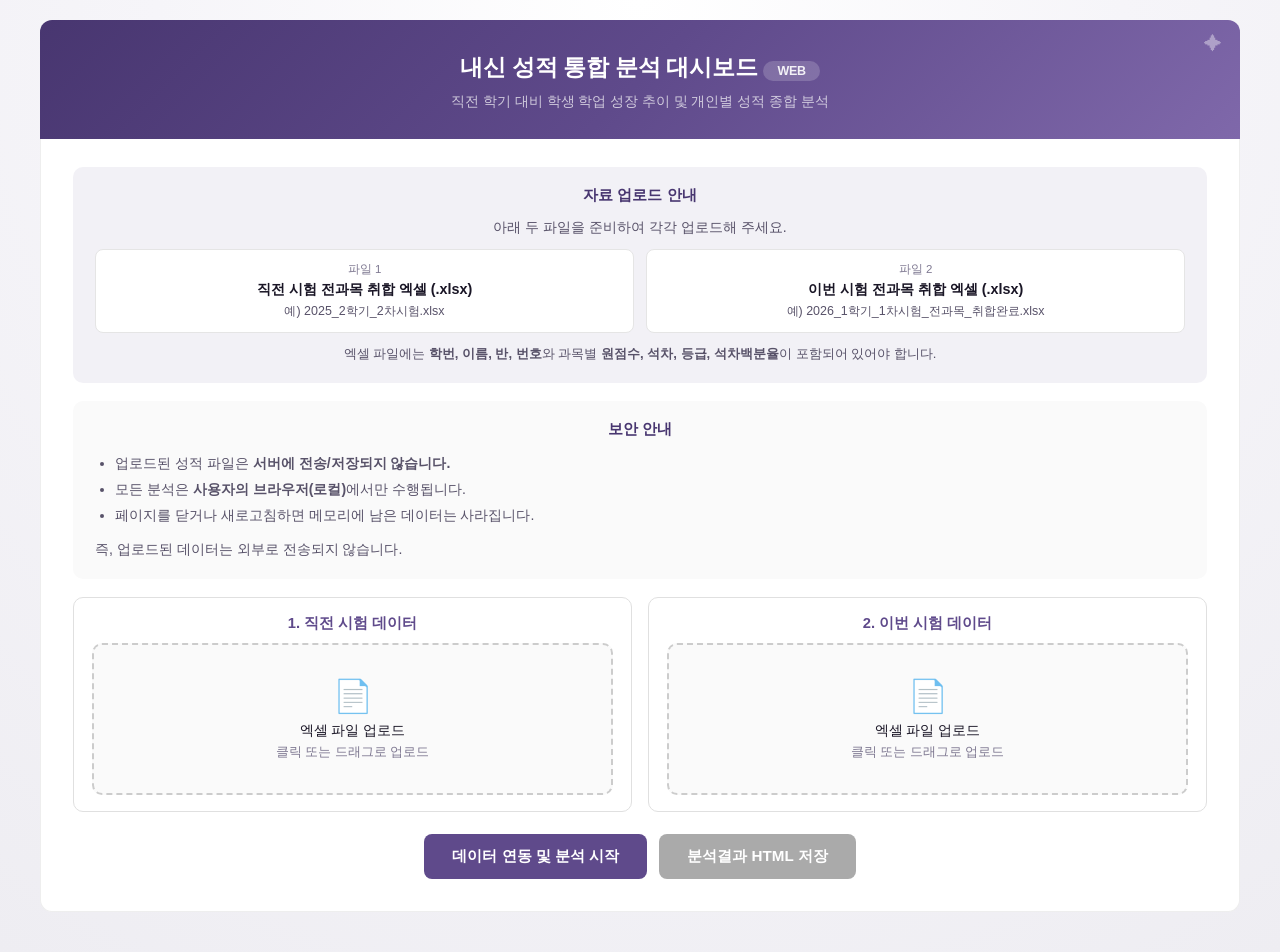
==== index.html @ e5de4f3b "Add files via upload" ====
<!DOCTYPE html>
<html lang="ko">
<head>
    <meta charset="UTF-8">
    <meta name="viewport" content="width=device-width, initial-scale=1.0">
    <title>고등학교 내신 성적 통합 분석 대시보드</title>
    <link rel="stylesheet" href="style.css">
    <script src="https://cdn.jsdelivr.net/npm/chart.js"></script>
    <script src="https://cdnjs.cloudflare.com/ajax/libs/xlsx/0.18.5/xlsx.full.min.js"></script>
    <link rel="stylesheet" as="style" crossorigin href="https://cdn.jsdelivr.net/gh/orioncactus/pretendard@v1.3.9/dist/web/static/pretendard.min.css" />
    <style>
        body { font-family: 'Pretendard', 'Malgun Gothic', 'Apple SD Gothic Neo', sans-serif; background: var(--bg-body, #f4f7f6); margin: 0; padding: 20px; color: var(--text-primary, #333); }
        .dashboard-container { max-width: 1200px; margin: 0 auto; }

        /* === 상단 헤더 === */
        .main-header { background: linear-gradient(135deg, #483670 0%, #5F4A8B 50%, #7F68AA 100%); padding: 32px 24px 28px; text-align: center; border-radius: 12px 12px 0 0; position: relative; }
        .main-header h1 { font-size: 1.45rem; font-weight: 700; color: #fff; margin: 0; letter-spacing: -0.3px; }
        .main-header p { font-size: 0.85rem; color: rgba(255,255,255,0.7); margin: 10px 0 0; }
        .main-header-sparkle { position: absolute; top: 14px; right: 18px; font-size: 18px; color: rgba(255,255,255,0.4); }
        .header-badge { display: inline-block; margin-top: 8px; background: rgba(255,255,255,0.18); padding: 3px 14px; border-radius: 20px; font-size: 0.78rem; color: rgba(255,255,255,0.9); font-weight: 700; }

        /* === 업로드 섹션 === */
        .upload-section { background: white; border: 1px solid #eee; border-top: none; border-radius: 0 0 12px 12px; padding: 28px 32px 32px; margin-bottom: 20px; }
        .info-box { background: var(--primary-bg, #f0eef5); border-radius: 10px; padding: 18px 22px; margin-bottom: 18px; }
        .info-box h4 { margin: 0 0 10px; font-size: 0.95rem; color: var(--primary-dark, #483670); font-weight: 700; }
        .info-box p { margin: 0; font-size: 0.88rem; color: var(--text-secondary, #555); line-height: 1.65; }
        .security-box { background: #fafafa; }
        .security-box ul { margin: 0; padding-left: 20px; font-size: 0.88rem; color: var(--text-secondary, #555); line-height: 1.85; text-align: left; }
        .security-note { font-size: 0.82rem; color: var(--text-muted, #999); margin-top: 10px !important; text-align: left; }
        .file-guide-grid { display: grid; grid-template-columns: 1fr 1fr; gap: 12px; margin: 10px 0; }
        .file-guide-item { background: white; border: 1px solid #e5e5e5; border-radius: 8px; padding: 12px 14px; }
        .file-guide-item .fg-label { display: block; font-size: 0.72rem; color: var(--text-muted, #999); margin-bottom: 3px; }
        .file-guide-item .fg-title { display: block; font-size: 0.9rem; font-weight: 700; color: var(--text-primary, #333); }
        .file-guide-item .fg-example { display: block; font-size: 0.78rem; color: var(--text-secondary, #666); margin-top: 4px; }
        .fg-note { font-size: 0.82rem !important; margin-top: 10px !important; }

        /* 파일 업로드 슬롯 */
        .upload-grid { display: grid; grid-template-columns: 1fr 1fr; gap: 16px; margin-bottom: 22px; }
        .upload-slot { background: white; border: 1px solid #e0e0e0; border-radius: 10px; padding: 16px 18px; }
        .upload-label { display: block; font-size: 0.92rem; font-weight: 700; color: var(--primary, #5F4A8B); margin-bottom: 10px; text-align: center; }
        .upload-drop { background: #fafafa; border: 2px dashed #ccc; border-radius: 10px; padding: 32px 20px; text-align: center; cursor: pointer; transition: border-color 0.2s, background 0.2s; }
        .upload-drop:hover { border-color: var(--primary, #5F4A8B); background: var(--primary-bg, #f0eef5); }
        .upload-drop-icon { font-size: 2rem; color: var(--text-muted, #bbb); margin-bottom: 6px; }
        .upload-drop-text { font-size: 0.9rem; font-weight: 500; color: var(--text-primary, #333); margin: 0 0 4px; }
        .upload-drop-hint { font-size: 0.8rem; color: var(--text-muted, #999); margin: 0; }
        .upload-drop input[type="file"] { display: none; }
        .upload-file-name { font-size: 0.82rem; color: var(--primary, #5F4A8B); font-weight: 500; margin-top: 8px; word-break: break-all; }

        /* 버튼 영역 */
        .upload-actions { display: flex; gap: 12px; justify-content: center; }
        .btn-analyze { background: var(--primary, #5F4A8B); color: white; border: none; padding: 12px 28px; border-radius: 8px; font-weight: 700; cursor: pointer; transition: 0.2s; font-size: 0.95rem; }
        .btn-analyze:hover { background: var(--primary-dark, #483670); }
        .btn-save-html { background: #555; color: white; border: none; padding: 12px 28px; border-radius: 8px; font-weight: 700; cursor: pointer; transition: 0.2s; font-size: 0.95rem; }
        .btn-save-html:hover:not(:disabled) { background: #333; }
        .btn-save-html:disabled { background: #aaa; cursor: not-allowed; }
        #workspace { display: none; }
        .controls { display: flex; gap: 10px; margin-bottom: 20px; background: white; padding: 12px 16px; border-radius: 12px; box-shadow: var(--shadow-sm, 0 2px 8px rgba(0,0,0,0.05)); align-items: center; flex-wrap: wrap; }
        .ctrl-group { display: flex; align-items: center; gap: 6px; }
        .ctrl-icon { font-size: 1rem; }
        .ctrl-label { font-size: 0.85rem; font-weight: 700; color: var(--text-secondary, #555); white-space: nowrap; }
        .ctrl-student { flex: 1; min-width: 300px; }
        .ctrl-student select { max-width: 220px; flex-shrink: 0; }
        .ctrl-student .search-wrap { flex: 1; }
        .ctrl-right { margin-left: auto; gap: 8px; }
        .controls select { padding: 8px 10px; border-radius: 8px; border: 1px solid #ccc; font-size: 0.9rem; font-family: inherit; }
        .nav-btn { background: var(--primary-bg, #f0eef5); color: var(--primary, #5F4A8B); border: 1px solid var(--border-medium, #ddd); width: 36px; height: 36px; border-radius: 8px; font-size: 1.1rem; font-weight: bold; cursor: pointer; transition: 0.15s; }
        .nav-btn:hover:not(:disabled) { background: var(--primary, #5F4A8B); color: white; }
        .nav-btn:disabled { opacity: 0.35; cursor: not-allowed; }
        .search-wrap { position: relative; flex: 1; min-width: 160px; }
        #studentSearch { width: 100%; padding: 8px 12px; border-radius: 8px; border: 1px solid #ccc; font-size: 0.9rem; box-sizing: border-box; font-family: inherit; }
        .search-results { position: absolute; top: 42px; left: 0; right: 0; background: white; border: 1px solid #ccc; border-radius: 8px; box-shadow: var(--shadow-md, 0 4px 12px rgba(0,0,0,0.15)); max-height: 260px; overflow-y: auto; z-index: 50; display: none; }
        .search-results div { padding: 9px 12px; cursor: pointer; font-size: 0.88rem; border-bottom: 1px solid #f0f0f0; }
        .search-results div:hover, .search-results div.highlight { background: var(--primary-bg, #f0eef5); }
        .btn-print-ghost { background: transparent; color: var(--primary, #5F4A8B); border: 1.5px solid var(--primary, #5F4A8B); padding: 8px 16px; border-radius: 8px; font-weight: 700; cursor: pointer; font-size: 0.88rem; font-family: inherit; white-space: nowrap; transition: all 0.2s; }
        .btn-print-ghost:hover { background: var(--primary, #5F4A8B); color: white; }
        .exam-label { display: inline-flex; align-items: center; gap: 5px; background: var(--primary-bg, #f0eef5); color: var(--primary-dark, #483670); padding: 6px 14px; border-radius: 8px; font-size: 0.85rem; font-weight: 700; white-space: nowrap; }
        .controls-sub { display: flex; gap: 10px; margin-bottom: 16px; align-items: center; }
        .tabs { display: flex; gap: 0; margin-bottom: 0; border-bottom: 2px solid #ddd; }
        .tab-btn { padding: 14px 24px; background: none; border: none; font-size: 1.05rem; font-weight: 700; color: #777; cursor: pointer; border-bottom: 3px solid transparent; font-family: inherit; }
        .tab-btn.active { color: var(--primary, #5F4A8B); border-bottom: 3px solid var(--primary, #5F4A8B); }
        .tab-content { display: none; background: white; padding: 18px 20px; border-radius: 12px; box-shadow: var(--shadow-md, 0 4px 12px rgba(0,0,0,0.1)); min-height: 500px; }
        .tab-content.active { display: block; }
        table { width: 100%; border-collapse: collapse; margin-top: 15px; font-size: 0.95rem; }
        th, td { border: 1px solid #e0e0e0; padding: 12px; text-align: center; }
        th { background-color: var(--primary-bg, #f0eef5); color: var(--primary-dark, #333); font-weight: bold; }
        tr:nth-child(even) { background-color: #fafafa; }
        .delta-up { color: var(--success, #15803D); font-weight: bold; }
        .delta-up::before { content: '▲ '; }
        .delta-down { color: var(--warning, #D97706); font-weight: bold; }
        .delta-down::before { content: '▼ '; }
        .delta-flat { color: #888; }
        .delta-flat::before { content: '- '; }
        .grid-2 { display: grid; grid-template-columns: 2fr 3fr; gap: 10px; align-items: start; }
        .chart-container { background: #fafafa; border-radius: 10px; padding: 10px; border: 1px solid #eee; }
        .narrative-box { background: var(--info-bg, #f0f7ff); border-left: 4px solid var(--info, #2563EB); padding: 15px; border-radius: 0 8px 8px 0; margin-top: 20px; line-height: 1.6; }
        .loader { text-align: center; padding: 20px; display: none; font-weight: bold; color: var(--primary); }

        /* 등급 색상 배지 */
        .grade-badge { display: inline-block; min-width: 32px; padding: 1px 5px; border-radius: 4px; font-weight: bold; color: #fff; font-size: 0.75rem; }
        .grade-1 { background: #15803D; }
        .grade-2 { background: #4D7C0F; }
        .grade-3 { background: #D97706; }
        .grade-4 { background: #EA580C; }
        .grade-5 { background: #DC2626; }
        .grade-none { background: #9CA3AF; }

        /* 석차백분율 게이지 막대 */
        .pct-gauge { display: flex; align-items: center; gap: 8px; }
        .pct-gauge .bar-track { flex: 1; background: #ececf2; border-radius: 5px; height: 12px; overflow: hidden; min-width: 70px; }
        .pct-gauge .bar-fill { height: 12px; border-radius: 5px; }
        .pct-gauge .bar-label { font-size: 0.85rem; min-width: 44px; text-align: right; color: var(--text-secondary, #555); }

        /* 주의 학생 플래그 배지 */
        .flag-badge { display: inline-block; background: var(--warning-bg, #fff3e0); color: var(--warning, #D97706); border: 1px solid var(--warning, #D97706); padding: 6px 14px; border-radius: 20px; font-weight: bold; font-size: 0.9rem; margin-left: 10px; vertical-align: middle; }
        .flag-badge.high { background: #fde8e8; color: #DC2626; border-color: #DC2626; }
        .flag-badge.ok { background: var(--success-bg, #e8f5e9); color: var(--success, #15803D); border-color: var(--success, #15803D); }
        .flag-reasons { margin-top: 12px; }
        .flag-reasons .reason-chip { display: inline-block; background: var(--warning-bg, #fff3e0); color: var(--warning, #D97706); padding: 5px 12px; border-radius: 14px; font-size: 0.85rem; margin: 3px 4px 3px 0; }

        /* 강점/보완 과목 카드 */
        .highlight-grid { display: grid; grid-template-columns: 1fr 1fr; gap: 14px; margin: 18px 0; }
        .hl-col h4 { margin: 0 0 8px; font-size: 0.95rem; }
        .hl-col .hl-item { display: flex; justify-content: space-between; padding: 7px 11px; border-radius: 8px; font-size: 0.9rem; margin-bottom: 5px; }
        .hl-strong { background: var(--success-bg, #e8f5e9); color: #166534; }
        .hl-weak { background: var(--warning-bg, #fff3e0); color: #9A3412; }
        .hl-empty { color: #999; font-size: 0.88rem; padding: 7px 11px; }

        /* 상담 카드 (출력용) */
        #counselCard { display: none; }
        .counsel-meta { display: flex; gap: 14px; flex-wrap: wrap; margin: 10px 0 18px; }
        .meta-box { background: var(--primary-bg, #f0eef5); border-radius: 10px; padding: 10px 16px; }
        .meta-box .m-label { font-size: 0.8rem; color: var(--text-secondary, #666); }
        .meta-box .m-value { font-size: 1.3rem; font-weight: bold; color: var(--primary-dark, #333); }
        .memo-area { border: 1.5px dashed #bbb; border-radius: 8px; min-height: 90px; margin-top: 8px; }

        /* 상담 카드 인쇄용 스타일 */
        .cc-section-title { font-size: 0.92rem; color: var(--text-secondary, #555); margin: 16px 0 8px; padding-bottom: 4px; border-bottom: 1px solid #eee; }
        .cc-table { width: 100%; border-collapse: collapse; font-size: 0.82rem; margin-bottom: 12px; }
        .cc-table th { padding: 5px 4px; border-bottom: 1px solid #ccc; font-weight: bold; font-size: 0.75rem; color: var(--text-secondary, #666); text-align: center; }
        .cc-table td { padding: 5px 4px; border-bottom: 1px solid #eee; text-align: center; }
        .cc-table td:first-child { text-align: center; font-weight: bold; }
        .cc-growth-table { }
        .cc-growth-table td:first-child { text-align: center; color: var(--text-primary, #333); }
        .cc-prev-bg { background: #f5f5f5; }
        .cc-delta-bg { background: #fef8ee; }
        .cc-grow-h1 th { font-size: 0.78rem; padding: 6px 3px; }
        .cc-grow-h2 th { font-size: 0.7rem; padding: 3px; }
        .cc-up { color: #15803D; font-weight: bold; }
        .cc-down { color: #D97706; font-weight: bold; }
        .cc-flat { color: #888; }
        .cc-dist-row { margin-bottom: 8px; }
        .cc-dist-head { display: flex; justify-content: space-between; font-size: 0.8rem; margin-bottom: 3px; }
        .cc-dist-strip { position: relative; height: 20px; background: linear-gradient(90deg,#fde8e8 0%,#fff7e0 50%,#e7f5ec 100%); border-radius: 5px; border: 1px solid #eee; }
        .cc-dist-avg { position: absolute; top: 0; bottom: 0; width: 1.5px; background: #185FA5; }
        .cc-dist-me { position: absolute; top: 2px; width: 15px; height: 15px; border-radius: 50%; background: var(--primary, #5F4A8B); border: 2px solid #fff; box-shadow: 0 0 0 1.5px var(--primary, #5F4A8B); transform: translateX(-50%); }
        .cc-dist-scale { display: flex; justify-content: space-between; font-size: 0.65rem; color: #999; margin-top: 1px; }

        /* 학급 내 분포 점 그래프 */
        .dist-row { margin: 14px 0; }
        .dist-head { display: flex; justify-content: space-between; font-size: 0.9rem; margin-bottom: 4px; }
        .dist-head .d-subj { font-weight: bold; color: var(--primary-dark, #333); }
        .dist-head .d-info { color: var(--text-secondary, #555); }
        .dist-strip { position: relative; height: 32px; background: linear-gradient(90deg,#fde8e8 0%,#fff7e0 50%,#e7f5ec 100%); border-radius: 6px; border: 1px solid #eee; }
        .dist-dot { position: absolute; top: 11px; width: 10px; height: 10px; border-radius: 50%; background: #185FA5; opacity: 0.22; transform: translateX(-50%); }
        .dist-dot.me { width: 18px; height: 18px; top: 7px; background: var(--primary, #5F4A8B); opacity: 1; border: 2px solid #fff; box-shadow: 0 0 0 2px var(--primary, #5F4A8B); z-index: 5; }
        .dist-avg { position: absolute; top: 0; bottom: 0; width: 2px; background: #185FA5; z-index: 3; }
        .dist-scale { display: flex; justify-content: space-between; font-size: 0.75rem; color: #999; margin-top: 2px; }
        .dist-legend { font-size: 0.85rem; color: var(--text-secondary,#555); margin: 6px 0 14px; }
        .dist-legend span { margin-right: 16px; }

        /* 학생 헤더 카드 (탭1) */
        .student-header { display: flex; justify-content: space-between; align-items: center; gap: 12px; background: #fff; border: 1px solid var(--border-light, #eee); border-radius: 10px; padding: 12px 16px; flex-wrap: wrap; }
        .student-header .sh-left h3 { margin: 0; font-size: 1.35rem; color: var(--text-primary, #333); }
        .student-header .sh-left p { margin: 3px 0 0; font-size: 0.9rem; color: var(--text-muted, #888); }
        .student-header .sh-right { display: flex; gap: 10px; align-items: center; }
        .sh-stat { background: var(--primary-bg, #f0eef5); border-radius: 8px; padding: 8px 16px; text-align: center; }
        .sh-stat .sh-label { display: block; font-size: 0.78rem; color: var(--text-secondary, #666); }
        .sh-stat .sh-value { display: block; font-size: 1.3rem; font-weight: bold; color: var(--primary-dark, #333); }

        /* 학생 정보 패널 (탭1) */
        .info-card { background: #fff; border: 1px solid var(--border-light, #eee); border-radius: 10px; padding: 12px 14px; }
        .info-card h4 { margin: 0 0 10px; font-size: 1rem; }
        .info-table { width: 100%; margin: 0; border-collapse: collapse; }
        .info-table td { border: none; border-bottom: 1px solid #eee; padding: 9px 2px; font-size: 0.92rem; }
        .info-table tr:last-child td { border-bottom: none; }
        .info-table tr:nth-child(even) { background: none; }
        .info-table .info-key { text-align: left; color: var(--text-secondary, #666); }
        .info-table .info-val { text-align: right; font-weight: bold; }

        /* 성취도 배지 */
        .achv-badge { display: inline-block; min-width: 18px; padding: 1px 6px; border-radius: 4px; font-weight: bold; color: #fff; font-size: 0.75rem; }
        .achv-A { background: #15803D; } .achv-B { background: #4D7C0F; }
        .achv-C { background: #D97706; } .achv-D { background: #EA580C; }
        .achv-E { background: #DC2626; } .achv-none { background: #9CA3AF; }
        .achv-legend { display: flex; gap: 16px; flex-wrap: wrap; margin-top: 10px; font-size: 0.82rem; color: var(--text-secondary, #666); }
        .achv-legend b { display: inline-block; min-width: 22px; text-align: center; color: #fff; border-radius: 4px; padding: 1px 6px; margin-right: 4px; }

        /* ===== 탭2 교과군 아코디언 ===== */
        .domain-accordion { display: flex; flex-direction: column; gap: 10px; margin-top: 18px; }
        .domain-card { background: #fff; border: 1px solid var(--border-light, #eee); border-radius: 12px; overflow: hidden; box-shadow: var(--shadow-sm, 0 1px 2px rgba(0,0,0,0.04)); transition: box-shadow 0.15s; }
        .domain-card:hover { box-shadow: var(--shadow-md, 0 4px 12px rgba(0,0,0,0.08)); }
        .domain-header { display: flex; align-items: center; gap: 12px; padding: 14px 18px; cursor: pointer; user-select: none; transition: background 0.15s; flex-wrap: wrap; }
        .domain-header:hover { background: var(--primary-bg, #f0eef5); }
        .domain-toggle { font-size: 0.85rem; color: var(--text-muted, #999); width: 14px; transition: transform 0.2s; display: inline-block; }
        .domain-card.collapsed .domain-toggle { transform: rotate(-90deg); }
        .domain-name { font-weight: bold; font-size: 1.05rem; color: var(--text-primary, #333); flex-shrink: 0; }
        .domain-name .ref-tag { font-size: 0.72rem; color: var(--warning, #D97706); background: var(--warning-bg, #fff3e0); padding: 2px 8px; border-radius: 8px; margin-left: 6px; font-weight: normal; vertical-align: middle; }
        .domain-summary { margin-left: auto; display: flex; align-items: center; gap: 12px; flex-wrap: wrap; }
        .domain-summary .pct-change { color: var(--text-secondary, #555); font-size: 0.93rem; }
        .domain-summary .pct-change b { color: var(--text-primary, #333); font-size: 1rem; }
        .domain-badge { display: inline-block; padding: 5px 13px; border-radius: 14px; font-weight: bold; font-size: 0.88rem; white-space: nowrap; }
        .domain-badge.up { background: var(--success-bg, #e8f5e9); color: var(--success, #15803D); }
        .domain-badge.down { background: var(--warning-bg, #fff3e0); color: var(--warning, #D97706); }
        .domain-badge.flat { background: #f0f0f0; color: #666; }
        .domain-body { padding: 4px 18px 18px; border-top: 1px solid var(--border-light, #eee); }
        .domain-card.collapsed .domain-body { display: none; }

        /* 1:1 매칭 가능한 군 (국·수·영) — 표 형식 */
        .subj-row { display: grid; grid-template-columns: 1.5fr 1.4fr 1.7fr 1.4fr; gap: 12px; align-items: center; padding: 11px 6px; border-bottom: 1px solid #f3f3f3; font-size: 0.92rem; }
        .subj-row:last-child { border-bottom: none; }
        .subj-row.head { font-weight: bold; color: var(--text-secondary, #666); font-size: 0.8rem; border-bottom: 2px solid var(--border-light, #ddd); padding-top: 10px; padding-bottom: 10px; }
        .subj-row .subj-name { font-weight: 600; color: var(--text-primary, #333); }
        .subj-row .subj-name .arrow { color: var(--text-muted, #999); margin: 0 5px; font-weight: normal; }
        .subj-row .metric-main { font-weight: bold; color: var(--text-primary, #333); }
        .subj-row .metric-sub { font-size: 0.86rem; color: var(--text-secondary, #666); }
        .subj-row .col-label { display: none; }       /* 데스크탑에서는 중복 라벨 숨김 */
        .subj-row .rank-line { display: block; line-height: 1.45; }
        .subj-row .grade-line { display: block; line-height: 1.45; margin-top: 2px; }
        .delta-inline { display: inline-block; margin-left: 6px; font-size: 0.84rem; font-weight: bold; white-space: nowrap; }
        .delta-inline.up { color: var(--success, #15803D); }
        .delta-inline.down { color: var(--warning, #D97706); }
        .delta-inline.flat { color: #888; font-weight: normal; }

        /* 1:1 불가 군 (사·과) — 좌우 분리 패널, 내부 미니 표 */
        .unmatched-note { background: var(--info-bg, #f0f7ff); border-left: 3px solid var(--info, #2563EB); padding: 10px 14px; border-radius: 0 6px 6px 0; font-size: 0.88rem; color: var(--text-secondary, #555); margin: 10px 0 14px; line-height: 1.55; }
        .unmatched-grid { display: grid; grid-template-columns: 1fr 1fr; gap: 14px; }
        .unmatched-col { background: #fafafa; border: 1px solid #eee; border-radius: 8px; padding: 12px 14px; }
        .unmatched-col h5 { margin: 0 0 8px; font-size: 0.85rem; color: var(--primary-dark, #483670); font-weight: 700; }
        .split-row { display: grid; grid-template-columns: 1.4fr 0.8fr 1.5fr 0.8fr; gap: 7px; padding: 7px 2px; border-bottom: 1px solid #f0f0f0; font-size: 0.88rem; align-items: center; }
        .split-row:last-child { border-bottom: none; }
        .split-row.head { font-weight: bold; color: var(--text-secondary, #666); font-size: 0.72rem; border-bottom: 2px solid var(--border-light, #ddd); padding-top: 6px; padding-bottom: 8px; }
        .split-row .s-name { font-weight: 600; color: var(--text-primary, #333); }
        .split-row .s-main { font-weight: bold; color: var(--text-primary, #333); }
        .split-row .s-sub { color: var(--text-secondary, #555); font-weight: 600; }
        .split-row .col-label { display: none; }
        .unmatched-empty { color: var(--text-muted, #999); font-size: 0.85rem; font-style: italic; padding: 12px 6px; text-align: center; }

        /* 탭2 상단 2열 그리드 (학생 정보 카드 + 막대 차트) */
        .tab2-top-row { display: grid; grid-template-columns: 2fr 3fr; gap: 10px; margin: 8px 0 10px; align-items: stretch; }
        .tab2-info-card { background: #fff; border: 1px solid var(--border-light, #eee); border-radius: 12px; padding: 14px 16px; display: flex; flex-direction: column; gap: 10px; }
        .tab2-info-card .t2-header { display: flex; justify-content: space-between; align-items: flex-start; gap: 10px; flex-wrap: wrap; }
        .tab2-info-card .t2-name { font-size: 1.15rem; font-weight: 700; color: var(--text-primary, #333); margin: 0; }
        .tab2-info-card .t2-meta { font-size: 0.82rem; color: var(--text-muted, #888); margin-top: 3px; }
        .tab2-info-card .t2-header-right { display: flex; gap: 8px; align-items: center; flex-wrap: wrap; }
        .tab2-info-card .info-table { margin-top: 4px; }
        #tab2 .chart-container { background: #fafafa; border-radius: 12px; padding: 14px 18px; border: 1px solid #eee; display: flex; flex-direction: column; }
        #tab2 .chart-container .chart-title { font-size: 0.85rem; font-weight: 600; color: var(--primary-dark, #483670); margin-bottom: 6px; }
        #tab2 .chart-container canvas { max-height: 240px; flex: 1; }
        #tab2 .narrative-box { margin-top: 0; }

        /* 반응형 — 모바일 / 좁은 화면 */
        @media (max-width: 820px) {
            .tab2-top-row { grid-template-columns: 1fr; }
        }
        @media (max-width: 720px) {
            .subj-row { grid-template-columns: 1fr; gap: 4px; padding: 12px 4px; }
            .subj-row.head { display: none; }
            .subj-row .col-label { display: inline-block; color: var(--text-muted, #888); font-size: 0.78rem; margin-right: 6px; }
            .unmatched-grid { grid-template-columns: 1fr; }
            .split-row { grid-template-columns: 1fr; gap: 3px; }
            .split-row.head { display: none; }
            .split-row .col-label { display: inline-block; color: var(--text-muted, #888); font-size: 0.74rem; margin-right: 5px; }
            .domain-summary { width: 100%; margin-left: 28px; }
        }

        @media print {
            body { padding: 0; background: #fff; }
            .upload-section, .main-header, .controls, .controls-sub, .tabs, #loader, .btn-print-ghost, .no-print { display: none !important; }
            .tab-content { display: none !important; box-shadow: none; }
            #counselCard { display: block !important; box-shadow: none; border: none; padding: 0; }
            .dashboard-container { max-width: 100%; }
        }
    </style>
</head>
<body>
    <div class="dashboard-container">
        <div class="main-header">
            <div class="main-header-sparkle">✦</div>
            <h1>내신 성적 통합 분석 대시보드 <span class="header-badge">WEB</span></h1>
            <p>직전 학기 대비 학생 학업 성장 추이 및 개인별 성적 종합 분석</p>
        </div>

        <div class="upload-section">
            <div class="info-box">
                <h4>자료 업로드 안내</h4>
                <p>아래 두 파일을 준비하여 각각 업로드해 주세요.</p>
                <div class="file-guide-grid">
                    <div class="file-guide-item">
                        <span class="fg-label">파일 1</span>
                        <span class="fg-title">직전 시험 전과목 취합 엑셀 (.xlsx)</span>
                        <span class="fg-example">예) 2025_2학기_2차시험.xlsx</span>
                    </div>
                    <div class="file-guide-item">
                        <span class="fg-label">파일 2</span>
                        <span class="fg-title">이번 시험 전과목 취합 엑셀 (.xlsx)</span>
                        <span class="fg-example">예) 2026_1학기_1차시험_전과목_취합완료.xlsx</span>
                    </div>
                </div>
                <p class="fg-note">엑셀 파일에는 <b>학번, 이름, 반, 번호</b>와 과목별 <b>원점수, 석차, 등급, 석차백분율</b>이 포함되어 있어야 합니다.</p>
            </div>

            <div class="info-box security-box">
                <h4>보안 안내</h4>
                <ul>
                    <li>업로드된 성적 파일은 <b>서버에 전송/저장되지 않습니다.</b></li>
                    <li>모든 분석은 <b>사용자의 브라우저(로컬)</b>에서만 수행됩니다.</li>
                    <li>페이지를 닫거나 새로고침하면 메모리에 남은 데이터는 사라집니다.</li>
                </ul>
                <p class="security-note">즉, 업로드된 데이터는 외부로 전송되지 않습니다.</p>
            </div>

            <div class="upload-grid">
                <div class="upload-slot">
                    <label class="upload-label">1. 직전 시험 데이터</label>
                    <div class="upload-drop" id="drop2025" onclick="document.getElementById('file2025').click()">
                        <div class="upload-drop-icon">📄</div>
                        <p class="upload-drop-text">엑셀 파일 업로드</p>
                        <p class="upload-drop-hint">클릭 또는 드래그로 업로드</p>
                        <input type="file" id="file2025" accept=".xlsx, .xls, .csv" onchange="showFileName(this, 'drop2025')">
                    </div>
                </div>
                <div class="upload-slot">
                    <label class="upload-label">2. 이번 시험 데이터</label>
                    <div class="upload-drop" id="drop2026" onclick="document.getElementById('file2026').click()">
                        <div class="upload-drop-icon">📄</div>
                        <p class="upload-drop-text">엑셀 파일 업로드</p>
                        <p class="upload-drop-hint">클릭 또는 드래그로 업로드</p>
                        <input type="file" id="file2026" accept=".xlsx, .xls, .csv" onchange="showFileName(this, 'drop2026')">
                    </div>
                </div>
            </div>

            <div class="upload-actions">
                <button class="btn-analyze" onclick="processData()">데이터 연동 및 분석 시작</button>
                <button class="btn-save-html" onclick="saveFullHTML()" id="btnSaveHtml" disabled>분석결과 HTML 저장</button>
            </div>
        </div>
        
        <div id="loader" class="loader">데이터를 처리하고 있습니다... 잠시만 기다려주세요.</div>

        <div id="workspace">
            <div class="tabs">
                <button class="tab-btn active" onclick="switchTab(event,'tab1')">개인별 성적 종합 조회</button>
                <button class="tab-btn" onclick="switchTab(event,'tab2')">직전 대비 향상/하락 분석</button>
                <button class="tab-btn" onclick="switchTab(event,'tab3')">과목별 분포 및 통계</button>
            </div>

            <div class="controls">
                <div class="ctrl-group">
                    <span class="ctrl-icon">🏫</span>
                    <span class="ctrl-label">학급:</span>
                    <select id="classSelect" onchange="filterStudents()">
                        <option value="all">전체</option>
                        <option value="1">1반</option><option value="2">2반</option>
                        <option value="3">3반</option><option value="4">4반</option>
                        <option value="5">5반</option><option value="6">6반</option>
                        <option value="7">7반</option><option value="8">8반</option>
                        <option value="9">9반</option><option value="10">10반</option>
                        <option value="11">11반</option>
                    </select>
                </div>
                <div class="ctrl-group ctrl-student">
                    <span class="ctrl-icon">👤</span>
                    <span class="ctrl-label">학생:</span>
                    <div class="search-wrap">
                        <input type="text" id="studentSearch" placeholder="이름 또는 번호 검색..." autocomplete="off"
                               oninput="onSearchInput()" onkeydown="onSearchKey(event)" onfocus="onSearchInput()">
                        <div class="search-results" id="searchResults"></div>
                    </div>
                    <select id="studentSelect" onchange="updateDashboard()">
                        <option value="">학생을 선택하세요</option>
                    </select>
                </div>
                <div class="ctrl-group">
                    <button class="nav-btn" id="prevBtn" onclick="navStudent(-1)" title="이전 학생">‹</button>
                    <button class="nav-btn" id="nextBtn" onclick="navStudent(1)" title="다음 학생">›</button>
                </div>
                <div class="ctrl-group ctrl-right">
                    <select id="metricToggle" onchange="updateDashboard()">
                        <option value="percentile">석차백분율 기준 비교</option>
                        <option value="score">원점수 기준 비교</option>
                    </select>
                    <span class="exam-label" id="examLabel">시험 데이터 미로드</span>
                </div>
            </div>
            <div class="controls-sub">
                <button class="btn-print-ghost" onclick="printCounselCard()">🖨️ 상담 카드 출력</button>
            </div>

            <div id="tab1" class="tab-content active">
                <!-- 학생 헤더 카드 -->
                <div class="student-header" id="studentHeader">
                    <div class="sh-left">
                        <h3 id="shName">학생을 선택해주세요</h3>
                        <p id="shClass"></p>
                    </div>
                    <div class="sh-right">
                        <div class="sh-stat"><span class="sh-label">평균등급</span><span class="sh-value" id="shAvgGrade">-</span></div>
                        <div class="sh-stat"><span class="sh-label">전체 인원</span><span class="sh-value" id="shTotal">-</span></div>
                        <span id="flagBadge1"></span>
                    </div>
                </div>

                <div class="grid-2" style="margin-top:18px;">
                    <!-- 학생 정보 패널 -->
                    <div class="info-card">
                        <h4>학생 정보</h4>
                        <table class="info-table">
                            <tbody>
                                <tr><td class="info-key">평균등급</td><td class="info-val" id="infoAvgGrade">-</td></tr>
                                <tr><td class="info-key">평균 백분위</td><td class="info-val" id="infoAvgPct">-</td></tr>
                                <tr><td class="info-key">학급 내 등급 순위</td><td class="info-val" id="infoClassRank">-</td></tr>
                                <tr><td class="info-key">전체 등급 순위</td><td class="info-val" id="infoTotalRank">-</td></tr>
                                <tr><td class="info-key">응시 과목 수</td><td class="info-val" id="infoSubjCount">-</td></tr>
                                <tr><td class="info-key">직전 학기 대비</td><td class="info-val" id="infoTrend">-</td></tr>
                            </tbody>
                        </table>
                    </div>
                    <!-- 레이더 차트 -->
                    <div class="chart-container" style="display:flex; flex-direction:column;">
                        <h4 style="margin:0 0 4px;">과목별 성취도 (백분위)</h4>
                        <canvas id="radarChart"></canvas>
                        <p style="font-size:0.78rem; color:var(--text-muted); text-align:center; margin:6px 0 0;">
                            응시한 전 과목 · 바깥쪽일수록 상위권</p>
                    </div>
                </div>

                <!-- 과목별 상세 분석 (응시 전과목 단일 표) -->
                <h4 style="margin:22px 0 6px;">과목별 상세 분석 <span id="subjCountLabel" style="color:var(--text-muted); font-weight:normal; font-size:0.9rem;"></span></h4>
                <table id="reportCardTable">
                    <thead>
                        <tr><th>과목</th><th>원점수</th><th>성취도</th><th>석차등급</th><th>석차</th><th>백분위</th></tr>
                    </thead>
                    <tbody></tbody>
                </table>
                <div class="achv-legend">
                    <span><b class="achv-A">A</b> 90점 이상</span>
                    <span><b class="achv-B">B</b> 80점 이상</span>
                    <span><b class="achv-C">C</b> 70점 이상</span>
                    <span><b class="achv-D">D</b> 60점 이상</span>
                    <span><b class="achv-E">E</b> 60점 미만</span>
                </div>
            </div>

            <div id="tab2" class="tab-content">

                <!-- 상단: 학생 정보 카드 + 변화 막대 차트 (좌우 2열) -->
                <div class="tab2-top-row">
                    <div class="tab2-info-card">
                        <div class="t2-header">
                            <div>
                                <div class="t2-name" id="t2Name">학생을 선택해주세요</div>
                                <div class="t2-meta" id="t2Meta"></div>
                            </div>
                            <div class="t2-header-right">
                                <div class="sh-stat"><span class="sh-label">평균등급</span><span class="sh-value" id="t2AvgGrade">-</span></div>
                                <span id="t2FlagBadge"></span>
                            </div>
                        </div>
                        <table class="info-table">
                            <tbody>
                                <tr><td class="info-key">평균등급</td><td class="info-val" id="t2InfoAvgGrade">-</td></tr>
                                <tr><td class="info-key">평균 백분위</td><td class="info-val" id="t2InfoAvgPct">-</td></tr>
                                <tr><td class="info-key">학급 내 등급 순위</td><td class="info-val" id="t2InfoClassRank">-</td></tr>
                                <tr><td class="info-key">전체 등급 순위</td><td class="info-val" id="t2InfoTotalRank">-</td></tr>
                                <tr><td class="info-key">응시 과목 수</td><td class="info-val" id="t2InfoSubjCount">-</td></tr>
                                <tr><td class="info-key">직전 학기 대비</td><td class="info-val" id="t2InfoTrend">-</td></tr>
                            </tbody>
                        </table>
                    </div>
                    <div class="chart-container">
                        <div class="chart-title">교과군별 변화 추이</div>
                        <canvas id="barChart"></canvas>
                    </div>
                </div>

                <!-- 종합 분석 한 줄 띠 -->
                <div class="narrative-box" id="narrativeBox">데이터 분석을 위해 학생을 선택해주세요.</div>

                <!-- 교과군 아코디언 (군별 → 과목별 펼침) -->
                <div id="domainAccordion" class="domain-accordion"></div>
            </div>

            <div id="tab3" class="tab-content">

                <!-- 분포 위치 (전체 응시 인원 기준, 보완1 반투명 점) -->
                <div style="display:flex; justify-content:space-between; align-items:baseline; margin-bottom:4px;">
                    <span style="font-weight:bold; font-size:1rem;">분포 위치</span>
                    <span id="distSubtitle" style="font-size:0.85rem; color:var(--text-muted);">전체 응시 인원 기준</span>
                </div>
                <div class="dist-legend">
                    <span>● <span style="color:var(--primary);font-weight:bold;">선택 학생</span></span>
                    <span>● <span style="color:#185FA5;">다른 학생 (겹칠수록 진하게)</span></span>
                    <span>┃ <span style="color:#185FA5;">전체 평균</span></span>
                </div>
                <div id="distContainer"></div>

                <!-- 과목별 등급 컷 통계 표 (막대그래프 제거) -->
                <h4 style="margin:26px 0 8px;">과목별 등급 컷 통계
                    <span id="statsExamLabel" style="font-size:0.85rem; color:var(--text-muted); font-weight:normal;"></span>
                </h4>
                <table id="statsTable">
                    <thead>
                        <tr>
                            <th>과목명</th>
                            <th>전체 평균점수</th>
                            <th>응시 인원</th>
                            <th style="color:#15803D;">1등급<br><small>(10%)</small> 컷</th>
                            <th style="color:#2563EB;">2등급<br><small>(34%)</small> 컷</th>
                            <th style="color:#D97706;">3등급<br><small>(66%)</small> 컷</th>
                            <th style="color:#9333EA;">4등급<br><small>(90%)</small> 컷</th>
                        </tr>
                    </thead>
                    <tbody></tbody>
                </table>
            </div>

            <!-- 출력 전용 상담 카드 -->
            <div id="counselCard" class="tab-content">
                <!-- 헤더: 제목 + 시험 정보 + 플래그 -->
                <div id="ccHeader" style="display:flex; justify-content:space-between; align-items:center; gap:12px; padding-bottom:10px; border-bottom:1px solid #e0e0e0; flex-wrap:wrap; margin-bottom:12px;">
                    <div>
                        <h2 id="ccTitle" style="color: var(--primary); margin:0; font-size:1.3rem;"></h2>
                        <p id="ccSubtitle" style="color:#666; margin:3px 0 0; font-size:0.85rem;"></p>
                    </div>
                    <span id="ccFlag"></span>
                </div>

                <!-- 1. 개인별 성적 종합 (탭1과 동일 구조) -->
                <h4 class="cc-section-title">1. 개인별 성적 종합</h4>

                <!-- 학생 정보 + 레이더 차트 (2열) -->
                <div class="grid-2" style="margin-top:12px;">
                    <div class="info-card">
                        <h4 style="margin:0 0 8px;">학생 정보</h4>
                        <table class="info-table">
                            <tbody id="ccInfoBody"></tbody>
                        </table>
                    </div>
                    <div class="chart-container" style="display:flex; flex-direction:column;">
                        <h4 style="margin:0 0 4px;">과목별 성취도 (백분위)</h4>
                        <img id="ccRadarImg" src="" alt="과목별 성취도 레이더 차트" style="width:240px; height:240px; display:block; margin:0 auto; object-fit:contain;">
                        <p style="font-size:0.75rem; color:var(--text-muted); text-align:center; margin:4px 0 0;">응시한 전 과목 · 바깥쪽일수록 상위권</p>
                    </div>
                </div>

                <!-- 과목별 상세 분석 표 -->
                <h4 style="margin:16px 0 6px; font-size:1rem;"><b>과목별 상세 분석</b> <span id="ccSubjCountLabel" style="color:var(--text-muted); font-weight:normal; font-size:0.85rem;"></span></h4>
                <table id="ccSubjectTable" class="cc-table">
                    <thead>
                        <tr><th>과목</th><th>원점수</th><th>성취도</th><th>석차등급</th><th>석차</th><th>백분위</th></tr>
                    </thead>
                    <tbody></tbody>
                </table>
                <div class="achv-legend" style="margin-bottom:8px;">
                    <span><b class="achv-A">A</b> 90점 이상</span>
                    <span><b class="achv-B">B</b> 80점 이상</span>
                    <span><b class="achv-C">C</b> 70점 이상</span>
                    <span><b class="achv-D">D</b> 60점 이상</span>
                    <span><b class="achv-E">E</b> 60점 미만</span>
                </div>

                <!-- 2. 교과별 직전 대비 성장 추이 — 2페이지 시작 -->
                <div style="page-break-before: always;">
                <h4 class="cc-section-title">2. 교과별 직전 대비 성장 추이</h4>
                    <table id="ccGrowthTable" class="cc-table cc-growth-table">
                        <thead>
                            <tr class="cc-grow-h1">
                                <th rowspan="2">과목</th>
                                <th colspan="4" class="cc-prev-bg">직전 시험</th>
                                <th colspan="4">이번 시험</th>
                                <th colspan="4" class="cc-delta-bg">변화</th>
                            </tr>
                            <tr class="cc-grow-h2">
                                <th class="cc-prev-bg">점수</th><th class="cc-prev-bg">석차</th><th class="cc-prev-bg">등급</th><th class="cc-prev-bg">백분위</th>
                                <th>점수</th><th>석차</th><th>등급</th><th>백분위</th>
                                <th class="cc-delta-bg">점수</th><th class="cc-delta-bg">석차</th><th class="cc-delta-bg">등급</th><th class="cc-delta-bg">백분위</th>
                            </tr>
                        </thead>
                        <tbody></tbody>
                    </table>

                <!-- 3. 과목별 분포 위치 -->
                <h4 class="cc-section-title">3. 과목별 분포 위치 (전체 응시 인원 기준)</h4>
                <div id="ccDistContainer"></div>

                <!-- 상담 내용 기록 -->
                <div style="margin-top:14px; border-top:1px solid #e0e0e0; padding-top:10px;">
                    <h4 style="margin:0 0 6px; font-size:0.9rem;">상담 내용 기록</h4>
                    <div class="memo-area" style="min-height:100px;"></div>
                </div>
                </div>
            </div>
        </div>
    </div>
    <script src="app.js"></script>
</body>
</html>
---- style.css ----
/* ========================================
   Modern Clean Theme
   ======================================== */

:root {
    --primary: #5F4A8B;
    --primary-light: #7B62A8;
    --primary-dark: #483670;
    --primary-bg: rgba(95, 74, 139, 0.08);

    --accent: #7B62A8;
    --accent-light: #9578C4;
    --accent-muted: #E8E0F4;
    --accent-bg: rgba(123, 98, 168, 0.08);

    --neutral-50: #FCFCFD;
    --neutral-100: #F8F7FA;
    --neutral-200: #EEEDF2;
    --neutral-300: #DDDBE5;
    --neutral-400: #B8B4C4;
    --neutral-500: #7E7891;
    --neutral-600: #585269;
    --neutral-700: #36314A;
    --neutral-800: #1A1626;

    --success: #15803D;
    --success-light: #16A34A;
    --success-bg: rgba(21, 128, 61, 0.1);

    --info: #2563EB;
    --info-light: #3B82F6;
    --info-bg: rgba(37, 99, 235, 0.1);

    --warning: #D97706;
    --warning-light: #F59E0B;
    --warning-bg: rgba(217, 119, 6, 0.12);

    --bg-body: radial-gradient(circle at top, #FFFFFF 0%, #F6F5F9 42%, #EEEDF2 100%);
    --bg-card: #FFFFFF;
    --bg-card-hover: #FFFFFF;
    --bg-section: linear-gradient(180deg, #FFFFFF 0%, #F8F7FA 100%);

    --text-primary: #1A1626;
    --text-secondary: #585269;
    --text-muted: #7E7891;
    --text-inverse: #FFFFFF;

    --border-light: rgba(95, 74, 139, 0.08);
    --border-medium: rgba(95, 74, 139, 0.14);
    --border-accent: rgba(95, 74, 139, 0.18);

    --shadow-sm: 0 1px 2px rgba(95, 74, 139, 0.06);
    --shadow-md: 0 8px 24px rgba(95, 74, 139, 0.08);
    --shadow-lg: 0 16px 36px rgba(95, 74, 139, 0.10);
    --shadow-xl: 0 24px 64px rgba(95, 74, 139, 0.12);

    --radius-sm: 10px;
    --radius-md: 14px;
    --radius-lg: 20px;
    --radius-xl: 28px;

    --grade-1: #15803D;
    --grade-2: #5F4A8B;
    --grade-3: #0369A1;
    --grade-4: #D97706;
    --grade-5: #7E7891;
}

* {
    margin: 0;
    padding: 0;
    box-sizing: border-box;
}

body {
    font-family: 'Pretendard Variable', 'Pretendard', 'SUIT Variable', 'Noto Sans KR', sans-serif;
    background: var(--bg-body);
    min-height: 100vh;
    padding: 18px;
    position: relative;
    overflow-x: hidden;
    color: var(--text-primary);
}

.container {
    max-width: 1320px;
    margin: 0 auto;
    background: var(--bg-card);
    border-radius: var(--radius-xl);
    box-shadow: var(--shadow-xl);
    overflow: hidden;
    position: relative;
    border: 1px solid var(--border-light);
}

header {
    background: linear-gradient(135deg, #5F4A8B 0%, #483670 50%, #36314A 100%);
    color: var(--text-inverse);
    padding: 40px 36px 36px;
    text-align: center;
    border-bottom: none;
    position: relative;
    overflow: hidden;
}

header::before {
    content: '✦';
    position: absolute;
    top: 16px;
    right: 24px;
    font-size: 1.5rem;
    opacity: 0.3;
    color: #FFFFFF;
}

header h1 {
    font-size: 2rem;
    margin-bottom: 6px;
    font-weight: 600;
    letter-spacing: -0.04em;
    position: relative;
    color: #FFFFFF;
}

.header-subtitle {
    font-size: 1rem;
    color: rgba(255, 255, 255, 0.85);
    max-width: 720px;
    line-height: 1.6;
    margin: 0 auto;
}

.badge-lite {
    display: inline-block;
    margin-left: 10px;
    padding: 4px 10px;
    font-size: 0.74rem;
    font-weight: 600;
    color: #FFFFFF;
    background: rgba(255, 255, 255, 0.2);
    border: 1px solid rgba(255, 255, 255, 0.4);
    border-radius: 999px;
    letter-spacing: 0.08em;
    vertical-align: middle;
    text-transform: uppercase;
}

.upload-section {
    padding: 32px 36px;
    text-align: center;
    border-bottom: 1px solid var(--neutral-200);
    position: relative;
    background: linear-gradient(180deg, var(--neutral-50) 0%, var(--bg-card) 100%);
}

.container.post-analysis .upload-guide,
.container.post-analysis .section-divider,
.container.post-analysis .file-input-wrapper,
.container.post-analysis #fileList,
.container.post-analysis #analyzeBtn {
    display: none !important;
}

.file-input-wrapper {
    margin-bottom: 30px;
}

.file-input-wrapper input[type="file"] {
    display: none;
}

.file-input-label {
    display: flex;
    align-items: center;
    justify-content: center;
    width: min(100%, 720px);
    min-height: 88px;
    margin: 0 auto;
    padding: 18px 28px;
    background: var(--bg-card);
    border: 1.5px dashed var(--neutral-300);
    border-radius: var(--radius-lg);
    cursor: pointer;
    transition: all 0.25s ease;
    font-size: 1rem;
    font-weight: 500;
    color: var(--text-primary);
}

.upload-hint {
    margin-top: 12px;
    font-size: 0.9rem;
    color: var(--text-muted);
}

.file-input-label:hover {
    background: var(--neutral-50);
    border-color: var(--primary);
    color: var(--primary-dark);
}

.file-input-label.dragover {
    background: var(--primary-bg);
    border-color: var(--primary);
    color: var(--primary);
    box-shadow: 0 0 0 4px var(--primary-bg) inset;
}

/* 업로드 섹션 전체 드래그오버 강조 및 오버레이 안내 */
.upload-section.dragover {
    border: 1.5px dashed var(--primary);
    border-radius: var(--radius-lg);
    background: var(--primary-bg);
}
.upload-section.dragover::after {
    content: '여기에 파일을 드롭하세요';
    position: absolute;
    left: 50%;
    top: 50%;
    transform: translate(-50%, -50%);
    color: var(--primary);
    font-weight: 600;
    font-size: 1rem;
    padding: 12px 18px;
    background: var(--bg-card);
    border: 1px solid var(--primary-light);
    border-radius: var(--radius-sm);
    pointer-events: none;
    box-shadow: var(--shadow-lg);
}

.analyze-btn {
    background: var(--primary);
    color: var(--text-inverse);
    border: 1px solid transparent;
    padding: 12px 22px;
    border-radius: 999px;
    font-size: 0.95rem;
    font-weight: 600;
    cursor: pointer;
    transition: all 0.25s ease;
    box-shadow: none;
}

.analyze-btn:hover:not(:disabled) {
    transform: translateY(-2px);
    box-shadow: var(--shadow-md);
    background: var(--primary-dark);
}

.analyze-btn:active:not(:disabled) {
    transform: translateY(0);
}

.analyze-btn:disabled {
    opacity: 0.5;
    cursor: not-allowed;
    background: var(--neutral-400);
    box-shadow: none;
}

.action-buttons {
    display: flex;
    justify-content: center;
    gap: 10px;
    flex-wrap: wrap;
}

.secondary-btn {
    background: var(--bg-card);
    color: var(--text-primary);
    border-color: var(--neutral-300);
}

.secondary-btn:hover:not(:disabled) {
    background: var(--neutral-100);
    color: var(--text-primary);
    box-shadow: var(--shadow-sm);
}

.export-btn {
    background: var(--bg-card);
    color: var(--primary);
    border: 2px solid var(--primary);
    padding: 13px 32px;
    border-radius: var(--radius-lg);
    font-size: 1rem;
    cursor: pointer;
    transition: all 0.25s ease;
}

.export-btn:hover:not(:disabled) {
    background: var(--primary);
    color: var(--text-inverse);
    transform: translateY(-2px);
    box-shadow: var(--shadow-lg);
}

.export-btn:disabled {
    opacity: 0.5;
    cursor: not-allowed;
}

.upload-guide {
    background: var(--bg-card);
    border: 1px solid var(--neutral-200);
    padding: 22px 24px;
    margin: 0 auto 18px;
    border-radius: var(--radius-lg);
    box-shadow: var(--shadow-sm);
    max-width: 920px;
    text-align: left;
}

.upload-guide p {
    margin: 0;
    color: var(--text-secondary);
    line-height: 1.6;
}

.guide-title {
    color: var(--text-primary);
    margin-bottom: 8px !important;
    font-size: 1rem;
    font-weight: 700;
}

.upload-guide strong {
    color: var(--text-primary);
}

.section-divider {
    height: 1px;
    background: linear-gradient(90deg, rgba(0,0,0,0.06), rgba(0,0,0,0.12), rgba(0,0,0,0.06));
    margin: 16px 0 22px 0;
    border: none;
}

.warning-text {
    color: var(--warning);
    font-weight: 600;
    font-size: 0.95rem;
    margin-top: 10px;
    text-align: left;
    padding: 8px 12px;
    background-color: var(--warning-bg);
    border-radius: var(--radius-md);
    border-left: 4px solid var(--warning);
}

/* 강조 색상: XLS vs XLS data 구분 표시 */
.warning-text .xls {
    color: var(--warning);
    background: rgba(217, 119, 6, 0.12);
    padding: 2px 8px;
    border-radius: 4px;
    font-weight: 800;
}
.warning-text .xlsdata {
    color: var(--success);
    background: var(--success-bg);
    padding: 2px 8px;
    border-radius: 4px;
    font-weight: 800;
}

.privacy-notice {
    margin-top: 10px;
    padding: 14px 16px;
    border-radius: var(--radius-md);
    background: var(--neutral-100);
    border: 1px solid var(--neutral-200);
    color: var(--text-secondary);
}
.privacy-notice p {
    margin: 0 0 8px 0;
    font-weight: 600;
    color: var(--text-primary);
}
.privacy-notice ul {
    margin: 0;
    padding-left: 18px;
    list-style: disc;
    color: var(--text-secondary);
}
.privacy-notice li {
    margin: 3px 0;
    line-height: 1.5;
}
.privacy-notice .privacy-footnote {
    color: var(--text-muted);
    opacity: 1;
    margin-top: 8px;
}

.results-section {
    padding: 28px 36px 36px;
}

/* 하단 크레딧 푸터 */
.app-footer {
    padding: 16px 36px 24px 36px;
    display: flex;
    align-items: center;
    justify-content: flex-end;
    border-top: 1px solid var(--neutral-200);
    background: none;
}
.app-footer .footer-right {
    display: flex;
    align-items: center;
    gap: 12px;
}
.app-footer .credits {
    text-align: right;
    font-size: 0.82rem;
    color: var(--text-muted);
    background: none;
    padding: 0;
    border: none;
    border-radius: 0;
    font-weight: 400;
}
.app-footer .credits a:not(.help-btn) {
    color: var(--text-muted);
    text-decoration: none;
    border-bottom: 1px dashed var(--neutral-400);
}
.app-footer .credits a:not(.help-btn):hover {
    color: var(--text-primary);
    border-bottom-color: var(--neutral-500);
}

/* last updated 표시 */
.app-footer .updated {
    font-size: 0.8rem;
    color: var(--text-muted);
    margin-left: 8px;
}

/* 도움말 버튼 */
.help-btn {
    display: inline-block;
    padding: 6px 12px;
    font-size: 0.85rem;
    line-height: 1;
    border-radius: 999px;
    color: var(--primary);
    background: var(--bg-card);
    border: 1px solid var(--primary);
    text-decoration: none;
    transition: all 0.2s ease;
}
.help-btn:hover {
    color: var(--text-inverse);
    background: var(--primary);
    border-color: var(--primary);
    box-shadow: var(--shadow-sm);
}

.tabs {
    display: flex;
    gap: 0;
    padding: 0;
    background: none;
    border: none;
    border-bottom: 2px solid var(--neutral-200);
    border-radius: 0;
    margin-bottom: 30px;
}

.tab-btn {
    flex: 1;
    min-width: 0;
    padding: 14px 18px;
    background: none;
    border: none;
    border-bottom: 3px solid transparent;
    cursor: pointer;
    font-size: 0.95rem;
    font-weight: 500;
    color: var(--text-secondary);
    transition: all 0.25s ease;
    border-radius: 0;
    position: relative;
    margin-bottom: -2px;
}

.tab-btn.active {
    color: var(--primary);
    background: none;
    box-shadow: none;
    border-bottom-color: var(--primary);
    font-weight: 700;
}

.tab-btn:hover:not(.active) {
    background: none;
    color: var(--text-primary);
    border-bottom-color: var(--neutral-300);
}

.tab-content {
    display: none;
}

.tab-content.active {
    display: block;
}

.tab-content h2 {
    color: var(--text-primary);
    margin-bottom: 22px;
    font-size: 1.45rem;
    font-weight: 600;
}


.subject-averages {
    display: grid;
    grid-template-columns: repeat(auto-fit, minmax(300px, 1fr));
    gap: 20px;
}

.subject-item {
    background: linear-gradient(180deg, var(--bg-card) 0%, var(--neutral-50) 100%);
    border-radius: var(--radius-lg);
    padding: 22px;
    border: 1px solid var(--neutral-200);
    transition: all 0.25s ease;
    box-shadow: none;
}

.subject-item:hover {
    transform: translateY(-2px);
    box-shadow: var(--shadow-md);
}

.subject-header {
    display: flex;
    justify-content: space-between;
    align-items: center;
    margin-bottom: 15px;
}

.subject-header h3 {
    color: var(--text-primary);
    font-size: 1.15rem;
    font-weight: 600;
}

.subject-header .credits,
.subject-item .credits {
    background: var(--neutral-100);
    color: var(--text-secondary);
    padding: 5px 10px;
    border-radius: 15px;
    border: 1px solid var(--neutral-200);
    font-size: 0.8rem;
    font-weight: 500;
}

.average-score {
    text-align: center;
}

.average-score .score {
    display: block;
    font-size: 2.2rem;
    font-weight: 600;
    color: var(--text-primary);
    margin-bottom: 5px;
}

.average-score .label {
    color: var(--text-secondary);
    font-size: 0.9rem;
    text-transform: uppercase;
    letter-spacing: 1px;
}

.achievement-bars {
    margin-top: 20px;
    padding-top: 20px;
    border-top: 1px solid var(--neutral-200);
}

.achievement-bar {
    display: flex;
    align-items: center;
    gap: 10px;
    margin-bottom: 8px;
}

.achievement-label {
    width: 25px;
    font-weight: 600;
    color: var(--text-primary);
    font-size: 0.9rem;
    text-align: center;
}

.achievement-bar-container {
    flex: 1;
    height: 20px;
    background: var(--neutral-200);
    border-radius: 10px;
    overflow: hidden;
    position: relative;
}

.achievement-bar-fill {
    height: 100%;
    border-radius: 10px;
    transition: width 0.8s ease;
    min-width: 2px;
}

.achievement-bar:nth-child(1) .achievement-bar-fill { background: linear-gradient(135deg, var(--success), var(--success-light)); }
.achievement-bar:nth-child(2) .achievement-bar-fill { background: linear-gradient(135deg, var(--info), var(--info-light)); }
.achievement-bar:nth-child(3) .achievement-bar-fill { background: linear-gradient(135deg, var(--accent), var(--accent-light)); }
.achievement-bar:nth-child(4) .achievement-bar-fill { background: linear-gradient(135deg, var(--warning), var(--primary-light)); }
.achievement-bar:nth-child(5) .achievement-bar-fill { background: linear-gradient(135deg, var(--primary), var(--primary-dark)); }

.achievement-percentage {
    width: 50px;
    text-align: right;
    font-weight: 500;
    color: var(--text-primary);
    font-size: 0.85rem;
}

.achievement-distribution {
    display: grid;
    grid-template-columns: repeat(auto-fit, minmax(400px, 1fr));
    gap: 30px;
}

.distribution-item {
    background: var(--bg-card);
    border-radius: var(--radius-md);
    padding: 25px;
    box-shadow: var(--shadow-sm);
    transition: all 0.25s ease;
}

.distribution-item:hover {
    transform: translateY(-2px);
    box-shadow: var(--shadow-md);
}

.distribution-item h3 {
    color: var(--text-primary);
    margin-bottom: 20px;
    font-size: 1.3rem;
    font-weight: 500;
}

.distribution-bars {
    display: flex;
    flex-direction: column;
    gap: 15px;
}

.grade-bar {
    display: flex;
    align-items: center;
    gap: 15px;
}

.grade-label {
    width: 30px;
    font-weight: 600;
    color: var(--text-primary);
    font-size: 1.1rem;
}

.bar-container {
    flex: 1;
    height: 25px;
    background: var(--neutral-200);
    border-radius: 15px;
    overflow: hidden;
    position: relative;
}

.bar {
    height: 100%;
    background: linear-gradient(135deg, var(--info) 0%, var(--info-light) 100%);
    border-radius: 15px;
    transition: width 0.8s ease;
    min-width: 2px;
}

.percentage {
    width: 60px;
    text-align: right;
    font-weight: 500;
    color: var(--text-primary);
}

.student-analysis {
    width: 100%;
}

.search-box {
    margin-bottom: 25px;
}

.search-box input {
    width: 100%;
    max-width: 400px;
    padding: 14px 18px;
    border: 1px solid var(--neutral-300);
    border-radius: 14px;
    font-size: 1rem;
    outline: none;
    transition: all 0.25s ease;
    background: var(--bg-card);
}

.search-box input:focus {
    border-color: var(--primary);
    box-shadow: 0 0 0 3px var(--primary-bg);
}

.students-grid {
    display: grid;
    grid-template-columns: repeat(auto-fit, minmax(400px, 1fr));
    gap: 18px;
    margin-top: 20px;
}

.student-card {
    background: var(--bg-card);
    border-radius: var(--radius-lg);
    box-shadow: none;
    border: 1px solid var(--neutral-200);
    transition: all 0.25s ease;
    overflow: hidden;
}

.student-card:hover {
    transform: translateY(-2px);
    box-shadow: var(--shadow-md);
}

.student-card-header {
    background: linear-gradient(135deg, #5F4A8B 0%, #483670 100%);
    color: var(--text-inverse);
    padding: 16px 18px;
    display: flex;
    flex-direction: column;
    gap: 10px;
    border-bottom: none;
}

.student-basic-info {
    display: flex;
    align-items: baseline;
    gap: 10px;
    flex-wrap: wrap;
}

.student-basic-info h4 {
    margin: 0;
    font-size: 1.2rem;
    font-weight: 600;
    white-space: nowrap;
}

.student-number {
    font-size: 0.88rem;
    color: var(--text-secondary);
    opacity: 1;
}

.student-summary {
    display: flex;
    flex-direction: row;
    gap: 6px;
    flex-wrap: wrap;
}

.summary-row {
    display: contents;
}

.summary-metric-inline {
    display: inline-flex;
    align-items: center;
    gap: 5px;
    background: var(--neutral-100);
    border: 1px solid var(--neutral-200);
    padding: 4px 8px;
    border-radius: 6px;
    white-space: nowrap;
    flex-shrink: 0;
}

.summary-metric-inline .metric-label {
    font-size: 0.7rem;
    color: var(--text-muted);
    text-transform: uppercase;
    letter-spacing: 0.5px;
    white-space: nowrap;
}

.summary-metric-inline .metric-value {
    font-size: 0.9rem;
    font-weight: 700;
    white-space: nowrap;
    color: var(--text-primary);
}

.summary-metric {
    text-align: center;
    background: rgba(255, 255, 255, 0.15);
    padding: 8px 12px;
    border-radius: 8px;
    min-width: 70px;
}

.summary-metric .metric-label {
    display: block;
    font-size: 0.7rem;
    opacity: 0.8;
    margin-bottom: 2px;
    text-transform: uppercase;
    letter-spacing: 0.5px;
}

.summary-metric .metric-value {
    display: block;
    font-size: 1.1rem;
    font-weight: 700;
}

.student-subjects {
    padding: 15px 20px;
    max-height: none;
    overflow: visible;
}

.subject-row {
    display: flex;
    justify-content: space-between;
    align-items: center;
    padding: 8px 0;
    border-bottom: 1px solid var(--neutral-200);
}

.subject-row:last-child {
    border-bottom: none;
}

.subject-row.no-grade {
    opacity: 0.7;
}

.subject-name {
    font-weight: 500;
    color: var(--text-primary);
    flex: 1;
    font-size: 0.9rem;
}

.subject-data {
    display: flex;
    gap: 8px;
    align-items: center;
}

.subject-score {
    font-weight: 600;
    color: var(--primary);
    font-size: 0.85rem;
    min-width: 45px;
    text-align: right;
}

.subject-achievement {
    font-size: 0.8rem;
    padding: 2px 6px;
    border-radius: 3px;
    min-width: 20px;
    text-align: center;
}

.subject-grade {
    font-weight: 500;
    color: var(--text-secondary);
    font-size: 0.8rem;
    min-width: 35px;
    text-align: center;
}

.subject-percentile {
    font-weight: 500;
    color: var(--success);
    font-size: 0.8rem;
    min-width: 40px;
    text-align: right;
}

/* ── 학생 카드: 새 뱃지 레이아웃 ── */
.student-card-title-row {
    display: flex;
    align-items: baseline;
    gap: 10px;
    flex-wrap: wrap;
}

.student-card-name {
    margin: 0;
    font-size: 1.15rem;
    font-weight: 700;
    color: #FFFFFF;
    white-space: nowrap;
}

.student-card-class {
    font-size: 0.8rem;
    color: rgba(255, 255, 255, 0.75);
    white-space: nowrap;
}

.student-card-badges {
    display: flex;
    gap: 8px;
    flex-wrap: wrap;
}

.card-badge {
    display: inline-flex;
    align-items: center;
    gap: 6px;
    padding: 5px 12px;
    background: rgba(255, 255, 255, 0.15);
    border: 1px solid rgba(255, 255, 255, 0.3);
    border-radius: 8px;
    white-space: nowrap;
    flex-shrink: 0;
    transition: border-color 0.2s ease;
}

.card-badge:hover {
    border-color: var(--neutral-300);
}

.card-badge-label {
    font-size: 0.68rem;
    font-weight: 600;
    color: rgba(255, 255, 255, 0.7);
    text-transform: uppercase;
    letter-spacing: 0.3px;
}

.card-badge-value {
    font-size: 0.88rem;
    font-weight: 700;
    color: #FFFFFF;
}

.card-badge-value.primary {
    color: #FFFFFF;
}

.card-badge-value.accent {
    color: #E8E0F4;
}

.card-badge-value small {
    font-size: 0.7rem;
    font-weight: 500;
    color: var(--text-muted);
}

.student-card-footer {
    background: var(--bg-card);
    padding: 15px 20px;
    display: flex;
    justify-content: space-between;
    align-items: center;
    border-top: 1px solid var(--neutral-200);
}

.grade-subjects-count {
    font-size: 0.85rem;
    color: var(--text-secondary);
}

.view-detail-btn {
    background: var(--bg-card);
    color: var(--text-primary);
    border: 1px solid var(--neutral-300);
    padding: 8px 16px;
    border-radius: var(--radius-sm);
    font-size: 0.85rem;
    cursor: pointer;
    transition: all 0.25s ease;
    font-weight: 500;
}

.view-detail-btn:hover {
    transform: translateY(-1px);
    border-color: var(--primary);
    color: var(--primary-dark);
    box-shadow: var(--shadow-sm);
}

.achievement.A {
    background: var(--success);
    color: var(--text-inverse);
    font-weight: bold;
    padding: 4px 8px;
    border-radius: 4px;
}

.achievement.B {
    background: var(--info);
    color: var(--text-inverse);
    font-weight: bold;
    padding: 4px 8px;
    border-radius: 4px;
}

.achievement.C {
    background: var(--accent);
    color: var(--text-inverse);
    font-weight: bold;
    padding: 4px 8px;
    border-radius: 4px;
}

.achievement.D {
    background: var(--warning);
    color: var(--text-inverse);
    font-weight: bold;
    padding: 4px 8px;
    border-radius: 4px;
}

.achievement.E, .achievement.미도달 {
    background: var(--primary);
    color: var(--text-inverse);
    font-weight: bold;
    padding: 4px 8px;
    border-radius: 4px;
}

.score {
    font-weight: 600;
    color: var(--text-primary);
}

.grade {
    text-align: center;
    font-weight: 500;
}

.rank {
    text-align: center;
    font-weight: 500;
    color: var(--text-secondary);
}

.avg-grade {
    text-align: center;
    font-weight: 600;
    color: var(--primary);
    font-size: 1.1rem;
}

.grade-analysis-container {
    display: grid;
    grid-template-columns: 1fr 1fr;
    grid-template-rows: auto auto;
    gap: 20px;
    margin-bottom: 30px;
}

.chart-section {
    background: linear-gradient(180deg, var(--bg-card) 0%, var(--neutral-50) 100%);
    border-radius: var(--radius-lg);
    padding: 22px;
    text-align: center;
    border: 1px solid var(--neutral-200);
}

.chart-section h3 {
    color: var(--text-primary);
    margin-bottom: 20px;
    font-size: 1.3rem;
    font-weight: 500;
}

.chart-section canvas {
    max-width: 100%;
    height: 350px !important;
}

.stats-section {
    grid-column: 1 / -1;
    display: grid;
    grid-template-columns: repeat(auto-fit, minmax(200px, 1fr));
    gap: 16px;
    background: linear-gradient(180deg, var(--bg-card) 0%, var(--neutral-50) 100%);
    border-radius: var(--radius-lg);
    padding: 22px;
    border: 1px solid var(--neutral-200);
}

.stat-item {
    display: flex;
    flex-direction: column;
    align-items: center;
    text-align: center;
    background: var(--bg-card);
    border-radius: var(--radius-md);
    padding: 20px;
    box-shadow: none;
    border: 1px solid var(--neutral-200);
}

.stat-label {
    color: var(--text-secondary);
    font-size: 0.9rem;
    text-transform: uppercase;
    letter-spacing: 1px;
    margin-bottom: 8px;
}

.stat-value {
    color: var(--text-primary);
    font-size: 2rem;
    font-weight: 600;
}

@media (max-width: 768px) {
    .grade-analysis-container {
        grid-template-columns: 1fr;
        gap: 20px;
    }
    
    .stats-section {
        grid-template-columns: repeat(2, 1fr);
        gap: 15px;
    }
    
    .chart-section {
        padding: 15px;
    }
    
    .stat-item {
        padding: 15px;
    }
    
    .stat-value {
        font-size: 1.5rem;
    }
}

.loading {
    display: flex;
    flex-direction: column;
    align-items: center;
    justify-content: center;
    padding: 60px;
    color: var(--text-secondary);
}

.spinner {
    width: 50px;
    height: 50px;
    border: 4px solid var(--neutral-200);
    border-top: 4px solid var(--primary);
    border-radius: 50%;
    animation: spin 1s linear infinite;
    margin-bottom: 20px;
}

@keyframes spin {
    0% { transform: rotate(0deg); }
    100% { transform: rotate(360deg); }
}

.loading p {
    font-size: 1.1rem;
    color: var(--text-secondary);
}

.error-message {
    background: var(--warning-bg);
    color: var(--warning);
    padding: 20px;
    margin: 20px 40px;
    border-radius: var(--radius-md);
    border-left: 5px solid var(--warning);
    font-size: 1rem;
}

.file-list {
    background: var(--neutral-100);
    border-radius: var(--radius-lg);
    padding: 20px;
    margin: 20px 0;
    border: 1px solid var(--neutral-200);
}

.file-list h4 {
    color: var(--text-primary);
    margin-bottom: 15px;
    font-size: 1.1rem;
}

.file-list ul {
    list-style: none;
    padding: 0;
}

.file-list li {
    background: var(--bg-card);
    padding: 10px 15px;
    margin: 8px 0;
    border-radius: var(--radius-sm);
    border: 1px solid var(--neutral-200);
    box-shadow: none;
}

.file-selector-section {
    background: var(--bg-card);
    padding: 20px;
    border-radius: var(--radius-lg);
    margin-bottom: 20px;
    display: flex;
    align-items: center;
    gap: 15px;
    border: 1px solid var(--neutral-200);
}

.file-selector-section label {
    color: var(--text-primary);
    font-weight: 500;
    white-space: nowrap;
}

.file-select {
    flex: 1;
    padding: 10px 15px;
    border: 2px solid var(--neutral-300);
    border-radius: var(--radius-sm);
    font-size: 1rem;
    background: var(--bg-card);
    outline: none;
    transition: all 0.25s ease;
}

.file-select:focus {
    border-color: var(--primary);
    box-shadow: 0 0 0 3px var(--primary-bg);
}

.comparison-container {
    display: grid;
    grid-template-columns: 1fr;
    gap: 30px;
}

.comparison-section {
    background: var(--neutral-100);
    border-radius: var(--radius-lg);
    padding: 25px;
    border: 1px solid var(--border-light);
}

.comparison-section h3 {
    color: var(--text-primary);
    margin-bottom: 20px;
    font-size: 1.3rem;
    font-weight: 500;
}

.comparison-table {
    width: 100%;
    border-collapse: collapse;
    background: var(--bg-card);
    border-radius: var(--radius-md);
    overflow: hidden;
    box-shadow: var(--shadow-sm);
}

.comparison-table th,
.comparison-table td {
    padding: 12px 15px;
    text-align: center;
    border-bottom: 1px solid var(--neutral-200);
}

.comparison-table th {
    background: linear-gradient(135deg, var(--primary) 0%, var(--primary-dark) 100%);
    color: var(--text-inverse);
    font-weight: 500;
    font-size: 0.9rem;
}

.comparison-table tr:nth-child(even) {
    background: var(--neutral-100);
}

.comparison-table tr:hover {
    background: var(--primary-bg);
}

@media (max-width: 768px) {
    .file-selector-section {
        flex-direction: column;
        align-items: stretch;
        gap: 10px;
    }
    
    .file-select {
        width: 100%;
    }
    
    .comparison-table {
        font-size: 0.8rem;
    }
    
    .comparison-table th,
    .comparison-table td {
        padding: 8px 6px;
    }
}

/* 학생 선택 및 상세 분석 스타일 */
.student-selector {
    display: flex;
    align-items: center;
    gap: 15px;
    background: var(--bg-card);
    padding: 20px;
    border-radius: var(--radius-lg);
    margin-bottom: 20px;
    flex-wrap: wrap;
    border: 1px solid var(--neutral-200);
    box-shadow: var(--shadow-sm);
}

.selector-group {
    display: flex;
    align-items: center;
    gap: 8px;
}

.selector-group label {
    font-weight: 500;
    color: var(--text-primary);
    white-space: nowrap;
}

.selector {
    padding: 10px 12px;
    border: 1px solid var(--neutral-300);
    border-radius: var(--radius-sm);
    font-size: 0.9rem;
    background: var(--bg-card);
    min-width: 120px;
    transition: all 0.25s ease;
}

.selector:focus {
    border-color: var(--primary);
    outline: none;
    box-shadow: 0 0 0 3px var(--primary-bg);
}

.detail-btn {
    background: var(--bg-card);
    color: var(--text-primary);
    border: 1px solid var(--neutral-300);
    padding: 10px 20px;
    border-radius: var(--radius-sm);
    font-size: 0.9rem;
    cursor: pointer;
    transition: all 0.25s ease;
    white-space: nowrap;
}

.detail-btn:hover:not(:disabled) {
    transform: translateY(-2px);
    box-shadow: var(--shadow-sm);
    border-color: var(--primary);
    color: var(--primary-dark);
}

.detail-btn:disabled {
    opacity: 0.5;
    cursor: not-allowed;
}

.view-toggle {
    display: flex;
    background: var(--neutral-100);
    border-radius: var(--radius-md);
    padding: 4px;
    margin-bottom: 20px;
    width: fit-content;
    border: 1px solid var(--neutral-200);
}

.toggle-btn {
    background: none;
    border: none;
    padding: 10px 20px;
    border-radius: var(--radius-sm);
    cursor: pointer;
    transition: all 0.25s ease;
    font-weight: 500;
    color: var(--text-secondary);
}

.toggle-btn.active {
    background: var(--bg-card);
    color: var(--text-primary);
    box-shadow: var(--shadow-sm);
}

/* 학생 상세 분석 스타일 */
.student-detail-header {
    display: flex;
    justify-content: space-between;
    align-items: flex-start;
    background: linear-gradient(180deg, var(--bg-card) 0%, var(--neutral-100) 100%);
    color: var(--text-primary);
    padding: 22px 24px;
    border-radius: var(--radius-lg);
    margin-bottom: 20px;
    border: 1px solid var(--border-light);
    box-shadow: var(--shadow-md);
}

.student-info h3 {
    font-size: 1.5rem;
    margin-bottom: 6px;
    font-weight: 400;
}

.student-meta {
    display: flex;
    gap: 14px;
    font-size: 0.85rem;
    opacity: 0.9;
    flex-wrap: wrap;
}

.overall-stats {
    display: flex;
    gap: 12px;
}

.stat-card {
    text-align: center;
    background: var(--bg-card);
    padding: 12px 16px;
    border-radius: var(--radius-md);
    border: 1px solid var(--border-light);
    box-shadow: var(--shadow-sm);
    min-width: 110px;
}

.stat-label {
    display: block;
    font-size: 0.8rem;
    opacity: 0.8;
    margin-bottom: 5px;
    text-transform: uppercase;
    letter-spacing: 1px;
}

.stat-value {
    display: block;
    font-size: 1.35rem;
    font-weight: 700;
    color: var(--text-primary);
}

.stat-value.grade {
    color: var(--primary);
}

.student-detail-content {
    display: flex;
    flex-direction: column;
    gap: 22px;
    margin-bottom: 24px;
}

.analysis-overview {
    display: grid;
    grid-template-columns: minmax(0, 1.35fr) minmax(280px, 0.85fr);
    gap: 20px;
    margin-bottom: 20px;
    align-items: start;
}

.student-summary {
    display: flex;
    flex-direction: column;
    gap: 20px;
}

.summary-card {
    background: var(--bg-card);
    border-radius: var(--radius-lg);
    padding: 18px 20px;
    box-shadow: var(--shadow-md);
    border: 1px solid var(--border-light);
}

.summary-header {
    margin-bottom: 14px;
    padding-bottom: 10px;
    border-bottom: 1px solid var(--neutral-200);
}

.summary-header h4 {
    color: var(--text-primary);
    font-size: 1.2rem;
    font-weight: 600;
    margin: 0;
}

.summary-grid {
    display: grid;
    gap: 10px;
}

.summary-item {
    display: flex;
    justify-content: space-between;
    align-items: center;
    padding: 8px 0;
    border-bottom: 1px solid var(--border-light);
}

.summary-item:last-child {
    border-bottom: none;
}

.summary-label {
    font-weight: 500;
    color: var(--text-secondary);
    font-size: 0.9rem;
    text-transform: uppercase;
    letter-spacing: 0.5px;
}

.summary-value {
    font-weight: 600;
    color: var(--text-primary);
    font-size: 1rem;
    text-align: right;
}

.summary-value-group {
    display: flex;
    flex-direction: column;
    align-items: flex-end;
    gap: 4px;
}

.summary-value.highlight {
    color: var(--primary);
    font-size: 1.05rem;
    font-weight: 600;
}

.summary-value.orange {
    color: var(--accent);
    font-size: 1.05rem;
    font-weight: 600;
}

.summary-note {
    font-size: 0.72rem;
    color: var(--text-muted);
    text-align: right;
    line-height: 1.35;
    white-space: nowrap;
}

.metric-value.orange {
    color: var(--accent);
    font-weight: 600;
}

.chart-container {
    background: var(--neutral-100);
    border-radius: var(--radius-lg);
    padding: 16px 18px 18px;
    text-align: center;
    border: 1px solid var(--border-light);
    width: 100%;
    max-width: 420px;
    justify-self: end;
}

.chart-container h4 {
    color: var(--text-primary);
    margin-bottom: 12px;
    font-size: 1rem;
    font-weight: 600;
}

.chart-container canvas {
    display: block;
    width: min(100%, 320px) !important;
    height: auto !important;
    margin: 0 auto;
}

.subject-details h4 {
    color: var(--text-primary);
    margin-bottom: 20px;
    font-size: 1.2rem;
    font-weight: 500;
}

.subject-cards {
    display: grid;
    grid-template-columns: repeat(2, 1fr);
    gap: 16px;
    max-height: none;
}

@media (max-width: 1200px) {
    .subject-cards {
        grid-template-columns: 1fr;
    }
}

/* 교과(군)별 섹션 스타일 */
.subject-group-section {
    background: var(--neutral-100);
    border-radius: var(--radius-lg);
    padding: 20px;
    border: 1px solid var(--border-light);
}

.subject-group-header {
    display: flex;
    align-items: center;
    gap: 12px;
    padding: 12px 16px;
    background: var(--bg-card);
    border-radius: var(--radius-md);
    margin-bottom: 16px;
    box-shadow: var(--shadow-sm);
}

.subject-group-header h5 {
    margin: 0;
    font-size: 1rem;
    font-weight: 600;
    color: var(--text-primary);
}

.subject-group-header .subject-count {
    font-size: 0.8rem;
    color: var(--text-secondary);
    background: var(--neutral-200);
    padding: 4px 10px;
    border-radius: 10px;
    font-weight: 500;
}

.subject-group-cards {
    display: grid;
    grid-template-columns: repeat(auto-fit, minmax(350px, 1fr));
    gap: 15px;
}

/* 컴팩트 테이블 스타일 */
.subject-group-section.compact {
    padding: 14px;
    margin-bottom: 0;
    height: fit-content;
}

.subject-group-section.compact .subject-group-header {
    margin-bottom: 12px;
    padding: 8px 12px;
}

.subject-group-section.compact .subject-group-header h5 {
    font-size: 0.95rem;
}

.subject-table {
    width: 100%;
    border-collapse: collapse;
    background: var(--bg-card);
    border-radius: var(--radius-md);
    overflow: hidden;
    font-size: 0.8rem;
}

.subject-table thead {
    background: linear-gradient(135deg, var(--neutral-200) 0%, var(--neutral-100) 100%);
}

.subject-table th {
    padding: 8px 6px;
    text-align: center;
    font-weight: 600;
    color: var(--text-primary);
    font-size: 0.75rem;
    text-transform: uppercase;
    letter-spacing: 0.3px;
    border-bottom: 2px solid var(--neutral-300);
}

.subject-table th:first-child {
    text-align: left;
    padding-left: 10px;
}

.subject-table td {
    padding: 8px 6px;
    border-bottom: 1px solid var(--neutral-200);
    color: var(--text-primary);
}

.subject-table td.center {
    text-align: center;
}

.subject-table td.subject-name-cell {
    font-weight: 500;
    padding-left: 10px;
    max-width: 100px;
    white-space: nowrap;
    overflow: hidden;
    text-overflow: ellipsis;
}

.subject-table tbody tr:hover {
    background: var(--neutral-100);
}

.subject-table tbody tr:last-child td {
    border-bottom: none;
}

.subject-table tr.no-grade-row {
    opacity: 0.7;
    background: var(--neutral-50);
}

.subject-table .score-value {
    font-weight: 600;
    color: var(--text-primary);
}

.subject-table .avg-value {
    font-size: 0.75rem;
    color: var(--text-muted);
    margin-left: 2px;
}

.subject-table .achievement-badge {
    display: inline-block;
    padding: 2px 8px;
    border-radius: 4px;
    font-weight: 600;
    font-size: 0.8rem;
}

.subject-table .achievement-badge.A { background: var(--success); color: var(--text-inverse); }
.subject-table .achievement-badge.B { background: var(--info); color: var(--text-inverse); }
.subject-table .achievement-badge.C { background: var(--accent); color: var(--text-inverse); }
.subject-table .achievement-badge.D { background: var(--warning); color: var(--text-inverse); }
.subject-table .achievement-badge.E { background: var(--primary); color: var(--text-inverse); }

.subject-table .grade9-value {
    color: var(--accent);
    font-weight: 600;
}

@media (max-width: 768px) {
    .subject-table {
        font-size: 0.75rem;
    }

    .subject-table th,
    .subject-table td {
        padding: 8px 4px;
    }

    .subject-table td.subject-name-cell {
        max-width: 80px;
    }

    .subject-table .avg-value {
        display: none;
    }
}

.subject-card.no-grade {
    opacity: 0.8;
    border-left: 4px solid var(--neutral-500);
}

.subject-metrics.simple {
    grid-template-columns: 1fr 1fr;
    margin-bottom: 0;
}

.no-grade-notice {
    text-align: center;
    padding: 15px;
    background: var(--neutral-200);
    border-radius: var(--radius-sm);
    margin-top: 15px;
}

.no-grade-notice span {
    color: var(--text-secondary);
    font-size: 0.9rem;
    font-style: italic;
}

.subject-card {
    background: var(--bg-card);
    border-radius: var(--radius-md);
    padding: 18px;
    box-shadow: var(--shadow-sm);
    transition: all 0.2s ease;
    border: 1px solid var(--border-light);
}

.subject-card:hover {
    box-shadow: var(--shadow-md);
    border-color: var(--border-medium);
}

.subject-header {
    display: flex;
    justify-content: space-between;
    align-items: center;
    margin-bottom: 15px;
    padding-bottom: 10px;
    border-bottom: 2px solid var(--neutral-200);
}

.subject-header h5 {
    color: var(--text-primary);
    font-size: 1.1rem;
    font-weight: 600;
    margin: 0;
}

.subject-header .credits {
    background: var(--info);
    color: var(--text-inverse);
    padding: 4px 8px;
    border-radius: 12px;
    font-size: 0.8rem;
    font-weight: 500;
}

.subject-metrics {
    display: grid;
    grid-template-columns: repeat(3, 1fr);
    gap: 15px;
    margin-bottom: 15px;
}

.subject-metrics:last-of-type {
    grid-template-columns: 1fr 1fr 0fr;
}

.metric {
    text-align: center;
}

.metric-label {
    display: block;
    font-size: 0.8rem;
    color: var(--text-secondary);
    margin-bottom: 5px;
    text-transform: uppercase;
    letter-spacing: 0.5px;
}

.metric-value {
    display: block;
    font-size: 1rem;
    font-weight: 600;
    color: var(--text-primary);
}

.metric-average {
    display: block;
    font-size: 0.8rem;
    color: var(--text-secondary);
    font-weight: normal;
    margin-top: 2px;
}

.metric-value.achievement.A {
    background: var(--success);
    color: var(--text-inverse);
    font-weight: bold;
    padding: 4px 8px;
    border-radius: 4px;
}
.metric-value.achievement.B {
    background: var(--info);
    color: var(--text-inverse);
    font-weight: bold;
    padding: 4px 8px;
    border-radius: 4px;
}
.metric-value.achievement.C {
    background: var(--accent);
    color: var(--text-primary);
    font-weight: bold;
    padding: 4px 8px;
    border-radius: 4px;
}
.metric-value.achievement.D {
    background: var(--warning);
    color: var(--text-inverse);
    font-weight: bold;
    padding: 4px 8px;
    border-radius: 4px;
}
.metric-value.achievement.E, .metric-value.achievement.미도달 {
    background: var(--primary);
    color: var(--text-inverse);
    font-weight: bold;
    padding: 4px 8px;
    border-radius: 4px;
}

.percentile-bar {
    height: 8px;
    background: var(--neutral-200);
    border-radius: 4px;
    overflow: hidden;
    position: relative;
}

.percentile-fill {
    height: 100%;
    border-radius: 4px;
    transition: width 0.8s ease;
}

.percentile-fill.excellent { background: linear-gradient(90deg, var(--success), var(--success-light)); }
.percentile-fill.good { background: linear-gradient(90deg, var(--info), var(--info-light)); }
.percentile-fill.average { background: linear-gradient(90deg, var(--warning), var(--warning-light)); }
.percentile-fill.low { background: linear-gradient(90deg, var(--neutral-500), var(--neutral-400)); }

.percentile.excellent { color: var(--success); font-weight: 600; }
.percentile.good { color: var(--info); font-weight: 600; }
.percentile.average { color: var(--warning); font-weight: 600; }
.percentile.low { color: var(--neutral-500); font-weight: 500; }

@media (max-width: 1024px) {
    .analysis-overview {
        grid-template-columns: 1fr;
        gap: 20px;
    }
    
    .chart-container {
        padding: 20px;
    }
    
    .student-detail-header {
        flex-direction: column;
        gap: 20px;
    }
    
    .overall-stats {
        align-self: stretch;
        justify-content: space-around;
    }
    
    .subject-cards {
        grid-template-columns: 1fr;
    }
}

/* 출력용 스타일 */
@page {
    size: A4 portrait;
    margin: 10mm;
}
@media print {
    .print-area {
        transform-origin: top left !important;
    }
    .print-area.apply-print-scale {
        transform: scale(var(--page-scale, 1)) !important;
    }
    * {
        -webkit-print-color-adjust: exact !important;
        color-adjust: exact !important;
        print-color-adjust: exact !important;
    }
    
    body {
        background: white !important;
        margin: 0;
        padding: 0;
        font-size: 12px;
        line-height: 1.4;
        color: #000 !important;
    }
    
    .container {
        max-width: none;
        margin: 0;
        box-shadow: none;
        border-radius: 0;
        background: white;
    }
    
    header {
        display: none !important;
    }
    
    .upload-section,
    .tabs,
    .view-toggle,
    .student-selector,
    .search-box,
    .print-controls {
        display: none !important;
    }
    
    .results-section {
        padding: 15px;
    }
    
    .tab-content {
        display: block !important;
    }
    
    .tab-content:not(.print-target) {
        display: none !important;
    }

    /* 학생 탭 인쇄 시 개인 상세 페이지만 표시 */
    #students-tab.only-class-print > *:not(.class-print-area) {
        display: none !important;
    }

    /* A4에 맞춘 폭 고정 및 중앙 정렬 */
    .class-print-area {
        width: 190mm;
        margin: 0 auto;
    }
    .class-print-area .student-print-page {
        width: 190mm;
        transform-origin: top left !important;
    }
    .class-print-area .student-print-page.apply-print-scale {
        transform: scale(var(--page-scale, 1)) !important;
    }

    /* 학급 전체 인쇄 모드: 더 컴팩트한 카드와 차트 크기 */
    #students-tab.only-class-print .student-detail-header {
        padding: 12px;
        margin-bottom: 10px;
    }
    #students-tab.only-class-print .student-info h3 {
        font-size: 14px;
    }
    #students-tab.only-class-print .student-meta {
        font-size: 11px;
    }
    #students-tab.only-class-print .summary-card,
    #students-tab.only-class-print .stat-card {
        margin-bottom: 8px;
        padding: 10px;
    }
    
    /* 별도 프린트 헤더는 사용하지 않음 */
    .print-header {
        display: none !important;
    }
    
    .print-header h2 {
        margin: 0;
        color: #2c3e50;
        font-size: 18px;
        font-weight: bold;
    }
    
    .print-date {
        margin-top: 10px;
        font-size: 12px;
        color: #666;
    }
    
    .student-detail-header {
        background: #f8f9fa !important;
        border: 2px solid #4facfe;
        margin-bottom: 15px;
        padding: 20px;
        page-break-after: avoid;
    }
    
    .student-info h3 {
        color: #2c3e50 !important;
        font-size: 16px;
        margin-bottom: 8px;
    }
    
    .student-meta {
        color: #666 !important;
        font-size: 12px;
    }
    
    .stat-card {
        border: 1px solid #ddd !important;
        background: white !important;
    }
    
    .stat-label {
        color: #666 !important;
        font-size: 10px;
    }
    
    .stat-value {
        color: #2c3e50 !important;
        font-size: 14px;
    }
    
    .analysis-overview {
        grid-template-columns: 1fr;
        gap: 15px;
        page-break-inside: avoid;
    }
    
    /* 레이더 차트도 출력/PDF에 포함 */
    .chart-container {
        display: block !important;
    }
    
    .summary-card {
        border: 1px solid #ddd !important;
        background: #f9f9f9 !important;
        margin-bottom: 15px;
    }
    
    .summary-header h4 {
        color: #2c3e50 !important;
        font-size: 14px;
    }
    
    .summary-label {
        color: #666 !important;
        font-size: 11px;
    }
    
    .summary-value {
        color: #2c3e50 !important;
        font-size: 12px;
    }
    
    .summary-value.highlight {
        color: #4facfe !important;
        font-weight: bold;
    }
    
    .subject-details h4 {
        color: #2c3e50 !important;
        font-size: 14px;
        margin-bottom: 15px;
    }
    
    .subject-cards {
        grid-template-columns: repeat(2, 1fr);
        gap: 10px;
        page-break-inside: avoid;
    }
    
    .subject-card {
        border: 1px solid #ddd !important;
        background: white !important;
        page-break-inside: avoid;
        margin-bottom: 8px;
        padding: 12px;
    }
    
    .subject-header h5 {
        color: #2c3e50 !important;
        font-size: 12px;
        margin: 0 0 8px 0;
    }
    
    .subject-header .credits {
        background: #4facfe !important;
        color: white !important;
        font-size: 9px;
        padding: 2px 6px;
    }
    
    .subject-metrics {
        gap: 8px;
        margin-bottom: 8px;
    }
    
    .metric-label {
        font-size: 9px;
        color: #666 !important;
    }
    
    .metric-value {
        font-size: 11px;
        color: #2c3e50 !important;
    }
    
    .metric-average {
        font-size: 9px;
        color: #666 !important;
    }
    
    .percentile-bar {
        height: 6px;
        background: #e9ecef !important;
    }
    
    .no-grade-notice {
        background: rgba(108, 117, 125, 0.1) !important;
        font-size: 10px;
    }
    
    .no-grade-notice span {
        color: #666 !important;
    }
    
    /* 성취도 색상 */
    .achievement.A, .metric-value.achievement.A { 
        background: #28a745 !important; 
        color: white !important; 
    }
    .achievement.B, .metric-value.achievement.B { 
        background: #17a2b8 !important; 
        color: white !important; 
    }
    .achievement.C, .metric-value.achievement.C { 
        background: #ffc107 !important; 
        color: #212529 !important; 
    }
    .achievement.D, .metric-value.achievement.D { 
        background: #fd7e14 !important; 
        color: white !important; 
    }
    .achievement.E, .achievement.미도달, 
    .metric-value.achievement.E, .metric-value.achievement.미도달 { 
        background: #dc3545 !important; 
        color: white !important; 
    }
    
    /* 페이지 나누기 규칙 */
    .subject-card {
        break-inside: avoid;
    }
    
    .summary-card {
        break-inside: avoid;
    }

    /* 학급 전체 인쇄: 학생별 한 페이지씩 */
    .class-print-area .student-print-page {
        page-break-after: always;
        break-after: page;
    }
    .class-print-area .student-print-page:last-child {
        page-break-after: auto;
        break-after: auto;
    }
}

/* PDF 출력 버튼 스타일 */
.print-controls {
    display: flex;
    gap: 10px;
    margin-bottom: 20px;
    flex-wrap: wrap;
    align-items: center;
    justify-content: space-between;
}

.student-nav-controls {
    display: flex;
    align-items: center;
    gap: 10px;
    flex-wrap: wrap;
}

.student-nav-status {
    color: var(--text-secondary);
    font-size: 0.9rem;
    font-weight: 600;
    padding: 0 4px;
}

.print-btn, .pdf-btn {
    background: linear-gradient(135deg, var(--success) 0%, var(--success-light) 100%);
    color: var(--text-inverse);
    border: none;
    padding: 10px 20px;
    border-radius: var(--radius-sm);
    font-size: 0.9rem;
    cursor: pointer;
    transition: all 0.25s ease;
    display: flex;
    align-items: center;
    gap: 8px;
    font-weight: 500;
}

.pdf-btn {
    background: linear-gradient(135deg, var(--primary) 0%, var(--primary-light) 100%);
}

.print-btn:hover, .pdf-btn:hover {
    transform: translateY(-2px);
    box-shadow: var(--shadow-md);
}

.print-btn::before {
    content: "🖨️";
    font-size: 16px;
}

.pdf-btn::before {
    content: "📄";
    font-size: 16px;
}

@media (max-width: 768px) {
    .student-selector {
        flex-direction: column;
        align-items: stretch;
        gap: 15px;
    }

    .selector-group {
        justify-content: space-between;
    }

    .selector {
        min-width: unset;
        flex: 1;
    }

    .subject-metrics {
        grid-template-columns: repeat(2, 1fr);
        gap: 10px;
    }

    .container {
        margin: 10px;
        border-radius: var(--radius-lg);
    }

    header {
        padding: 20px;
    }

    header h1 {
        font-size: 1.6rem;
    }

    .header-subtitle {
        font-size: 0.92rem;
    }

    .upload-section,
    .results-section {
        padding: 20px;
    }

    .file-input-label {
        min-height: 74px;
        padding: 16px 18px;
    }

    .action-buttons {
        flex-direction: column;
        align-items: stretch;
    }

    .subject-averages {
        grid-template-columns: 1fr;
    }

    .tabs {
        display: flex;
        width: 100%;
    }

    .tab-btn {
        min-width: 0;
        padding: 12px 10px;
        font-size: 0.85rem;
    }

    .students-grid {
        grid-template-columns: 1fr;
        gap: 15px;
    }

    .student-card-header {
        padding: 14px 16px;
        gap: 8px;
    }

    .student-card-badges {
        gap: 6px;
    }

    .card-badge {
        padding: 4px 8px;
        gap: 4px;
    }

    .card-badge-label {
        font-size: 0.6rem;
    }

    .card-badge-value {
        font-size: 0.8rem;
    }

    .student-summary {
        gap: 5px;
    }

    .summary-metric-inline {
        padding: 3px 6px;
    }

    .summary-metric-inline .metric-label {
        font-size: 0.6rem;
    }

    .summary-metric-inline .metric-value {
        font-size: 0.78rem;
    }

    .subject-data {
        gap: 6px;
    }

    .subject-name {
        font-size: 0.85rem;
    }

    .subject-score, .subject-achievement, .subject-grade, .subject-percentile {
        font-size: 0.75rem;
    }

    .print-controls {
        justify-content: center;
    }

    .print-btn, .pdf-btn {
        flex: 1;
        min-width: 120px;
        justify-content: center;
    }

    .analyze-btn,
    .secondary-btn {
        width: 100%;
        justify-content: center;
    }

    .print-controls,
    .student-nav-controls {
        justify-content: center;
    }
}

/* ── 학생 이름 검색 자동완성 드롭다운 ── */
.name-search-wrapper {
    position: relative;
    display: flex;
    align-items: center;
    gap: 8px;
}

.name-search-dropdown {
    position: absolute;
    top: 100%;
    left: 0;
    right: 0;
    min-width: 280px;
    max-height: 260px;
    overflow-y: auto;
    background: var(--bg-card);
    border: 1px solid var(--neutral-300);
    border-top: none;
    border-radius: 0 0 var(--radius-sm) var(--radius-sm);
    box-shadow: var(--shadow-lg);
    z-index: 1000;
    display: none;
}

.name-search-dropdown.visible {
    display: block;
}

.name-search-dropdown .dropdown-header {
    padding: 8px 14px;
    font-size: 0.78rem;
    color: var(--text-muted);
    border-bottom: 1px solid var(--neutral-200);
    background: var(--neutral-50);
    position: sticky;
    top: 0;
}

.name-search-dropdown .dropdown-item {
    display: flex;
    justify-content: space-between;
    align-items: center;
    padding: 10px 14px;
    cursor: pointer;
    transition: background 0.15s ease;
    border-bottom: 1px solid var(--neutral-100);
}

.name-search-dropdown .dropdown-item:last-child {
    border-bottom: none;
}

.name-search-dropdown .dropdown-item:hover,
.name-search-dropdown .dropdown-item.active {
    background: var(--primary-bg);
}

.name-search-dropdown .dropdown-item .student-name-text {
    font-weight: 600;
    color: var(--text-primary);
    font-size: 0.92rem;
}

.name-search-dropdown .dropdown-item .student-name-text mark {
    background: rgba(95, 74, 139, 0.2);
    color: var(--primary);
    padding: 0 2px;
    border-radius: 2px;
}

.name-search-dropdown .dropdown-item .student-class-info {
    font-size: 0.8rem;
    color: var(--text-muted);
    white-space: nowrap;
    margin-left: 12px;
}

.name-search-dropdown .dropdown-empty {
    padding: 16px 14px;
    text-align: center;
    color: var(--text-muted);
    font-size: 0.88rem;
}

/* 검색 입력 X 버튼 */
.name-search-wrapper .search-clear-btn {
    position: absolute;
    right: 8px;
    top: 50%;
    transform: translateY(-50%);
    background: none;
    border: none;
    font-size: 1.1rem;
    color: var(--text-muted);
    cursor: pointer;
    padding: 2px 6px;
    line-height: 1;
    border-radius: 50%;
    transition: all 0.15s ease;
    display: none;
}

.name-search-wrapper .search-clear-btn:hover {
    background: var(--neutral-200);
    color: var(--text-primary);
}

.name-search-wrapper .search-clear-btn.visible {
    display: block;
}

.name-search-wrapper #studentNameSearch {
    padding-right: 30px;
}
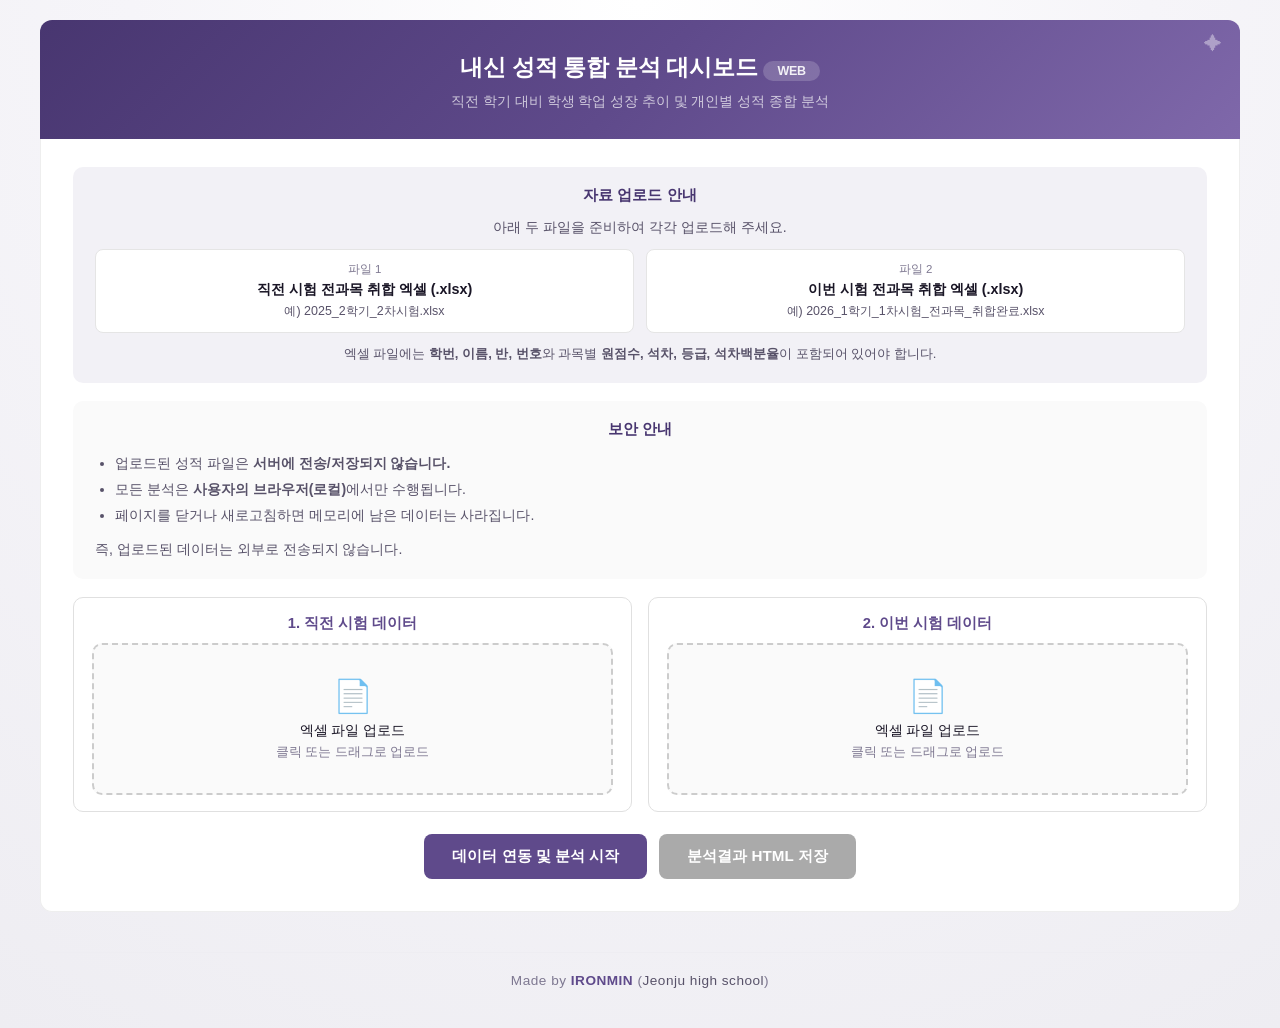
==== commit c47825c6: "Add files via upload" ====
--- a/index.html
+++ b/index.html
@@ -353,6 +353,7 @@
                 <button class="tab-btn active" onclick="switchTab(event,'tab1')">개인별 성적 종합 조회</button>
                 <button class="tab-btn" onclick="switchTab(event,'tab2')">직전 대비 향상/하락 분석</button>
                 <button class="tab-btn" onclick="switchTab(event,'tab3')">과목별 분포 및 통계</button>
+                <button class="tab-btn" onclick="switchTab(event,'tab4')">전체 성적 일람표</button>
             </div>
 
             <div class="controls">
@@ -525,6 +526,58 @@
                 </table>
             </div>
 
+            <!-- 탭4: 전체 성적 일람표 -->
+            <div id="tab4" class="tab-content">
+                <div class="tab4-ctrl-panel" id="tab4CtrlPanel">
+                    <span class="tab4-ctrl-icon">📊</span>
+                    <span class="tab4-ctrl-label">교과군 선택:</span>
+                    <div class="tab4-chip-group" id="tab4ChipGroup">
+                        <button class="tab4-chip on" data-group="국어" onclick="toggleTab4Chip(this)">국어</button>
+                        <button class="tab4-chip on" data-group="수학" onclick="toggleTab4Chip(this)">수학</button>
+                        <button class="tab4-chip on" data-group="영어" onclick="toggleTab4Chip(this)">영어</button>
+                        <button class="tab4-chip" data-group="사회" onclick="toggleTab4Chip(this)">사회</button>
+                        <button class="tab4-chip" data-group="과학" onclick="toggleTab4Chip(this)">과학</button>
+                        <button class="tab4-chip" data-group="기타" onclick="toggleTab4Chip(this)">기타</button>
+                        <button class="tab4-chip tab4-chip-all on" data-group="전체" onclick="toggleTab4All(this)">전체</button>
+                    </div>
+                </div>
+                <div class="tab4-sel-info" id="tab4SelInfo"></div>
+                <div class="tab4-split-tables">
+                    <div class="tab4-half-panel">
+                        <div class="tab4-panel-hdr tab4-prev">
+                            <span>📘 직전 시험</span>
+                            <span class="tab4-exam-badge" id="tab4PrevLabel">직전 시험</span>
+                        </div>
+                        <div class="tab4-table-scroll">
+                            <table class="tab4-roster" id="tab4PrevTable">
+                                <thead><tr id="tab4PrevHead"></tr></thead>
+                                <tbody></tbody>
+                            </table>
+                        </div>
+                    </div>
+                    <div class="tab4-half-panel">
+                        <div class="tab4-panel-hdr tab4-curr">
+                            <span>📗 이번 시험</span>
+                            <span class="tab4-exam-badge tab4-curr-badge" id="tab4CurrLabel">이번 시험</span>
+                        </div>
+                        <div class="tab4-table-scroll">
+                            <table class="tab4-roster" id="tab4CurrTable">
+                                <thead><tr id="tab4CurrHead"></tr></thead>
+                                <tbody></tbody>
+                            </table>
+                        </div>
+                    </div>
+                </div>
+                <div class="tab4-legend">
+                    <span><span style="color:#15803D; font-weight:bold;">▲</span> 직전 대비 상승</span>
+                    <span><span style="color:#D97706; font-weight:bold;">▼</span> 직전 대비 하락</span>
+                    <span><span style="color:#888;">-</span> 변동 없음</span>
+                </div>
+                <div class="tab4-note-bar">
+                    💡 교과군 조합(국어·수학·영어·사회·과학)을 토글하면 해당 과목군의 평균등급·백분위 기준으로 석차가 재산출됩니다.
+                </div>
+            </div>
+
             <!-- 출력 전용 상담 카드 -->
             <div id="counselCard" class="tab-content">
                 <!-- 헤더: 제목 + 시험 정보 + 플래그 -->
@@ -601,7 +654,9 @@
                 </div>
                 </div>
             </div>
-        </div>
+        </div><footer class="main-footer no-print">
+    <p>Made by <span class="author">IRONMIN</span> (<span class="school">Jeonju high school</span>)</p>
+</footer>
     </div>
     <script src="app.js"></script>
 </body>
--- a/style.css
+++ b/style.css
@@ -2606,3 +2606,233 @@
 .name-search-wrapper #studentNameSearch {
     padding-right: 30px;
 }
+
+/* ========================================
+   Main Footer Design
+   ======================================== */
+.main-footer {
+    margin-top: 40px;
+    padding: 20px 0;
+    border-top: 1px solid var(--neutral-200, #EEEDF2);
+    text-align: center;
+}
+.main-footer p {
+    margin: 0;
+    font-size: 0.85rem;
+    color: var(--neutral-500, #7E7891);
+    letter-spacing: 0.5px;
+    font-weight: 500;
+}
+.main-footer .author {
+    font-weight: 700;
+    color: var(--primary, #5F4A8B);
+}
+.main-footer .school {
+    color: var(--neutral-600, #585269);
+}
+
+/* ===== 탭4 전체성적 일람표 ===== */
+.tab4-ctrl-panel {
+    display: flex;
+    align-items: center;
+    gap: 10px;
+    flex-wrap: wrap;
+    margin-bottom: 14px;
+    padding: 14px 18px;
+    background: var(--neutral-100, #F8F7FA);
+    border-radius: var(--radius-sm, 10px);
+}
+.tab4-ctrl-icon {
+    font-size: 1.1rem;
+}
+.tab4-ctrl-label {
+    font-size: 0.88rem;
+    font-weight: 700;
+    color: var(--text-secondary, #585269);
+    white-space: nowrap;
+}
+.tab4-chip-group {
+    display: flex;
+    gap: 6px;
+    flex-wrap: wrap;
+}
+.tab4-chip {
+    padding: 6px 16px;
+    border-radius: 20px;
+    font-size: 0.85rem;
+    font-weight: 600;
+    border: 1.5px solid var(--neutral-300, #DDDBE5);
+    color: var(--text-secondary, #585269);
+    background: #fff;
+    cursor: pointer;
+    transition: all 0.15s;
+    font-family: inherit;
+}
+.tab4-chip:hover {
+    border-color: var(--primary, #5F4A8B);
+    color: var(--primary, #5F4A8B);
+}
+.tab4-chip.on {
+    background: var(--primary, #5F4A8B);
+    color: #fff;
+    border-color: var(--primary, #5F4A8B);
+}
+.tab4-chip-all.on {
+    background: var(--primary-dark, #483670);
+    border-color: var(--primary-dark, #483670);
+}
+.tab4-sel-info {
+    font-size: 0.84rem;
+    color: var(--text-secondary, #585269);
+    margin-bottom: 14px;
+    display: flex;
+    align-items: center;
+    gap: 6px;
+    flex-wrap: wrap;
+}
+.tab4-sel-info .tab4-tag {
+    display: inline-block;
+    background: rgba(95,74,139,0.1);
+    color: var(--primary, #5F4A8B);
+    padding: 2px 10px;
+    border-radius: 10px;
+    font-size: 0.78rem;
+    font-weight: 600;
+}
+.tab4-split-tables {
+    display: grid;
+    grid-template-columns: 1fr 1fr;
+    gap: 14px;
+}
+.tab4-half-panel {
+    border: 1px solid var(--neutral-200, #EEEDF2);
+    border-radius: var(--radius-sm, 10px);
+    overflow: hidden;
+}
+.tab4-panel-hdr {
+    padding: 10px 16px;
+    font-size: 0.88rem;
+    font-weight: 700;
+    display: flex;
+    align-items: center;
+    justify-content: space-between;
+    gap: 8px;
+}
+.tab4-prev {
+    background: var(--primary-bg, rgba(95,74,139,0.08));
+    color: var(--primary-dark, #483670);
+}
+.tab4-curr {
+    background: var(--success-bg, rgba(21,128,61,0.1));
+    color: var(--success, #15803D);
+}
+.tab4-exam-badge {
+    font-size: 0.75rem;
+    padding: 3px 10px;
+    border-radius: 10px;
+    font-weight: 600;
+    background: rgba(95,74,139,0.12);
+    color: var(--primary, #5F4A8B);
+}
+.tab4-curr-badge {
+    background: rgba(21,128,61,0.12);
+    color: var(--success, #15803D);
+}
+.tab4-table-scroll {
+    overflow-x: auto;
+    max-height: 620px;
+    overflow-y: auto;
+}
+.tab4-roster {
+    width: 100%;
+    border-collapse: collapse;
+    font-size: 0.82rem;
+}
+.tab4-roster th {
+    padding: 8px 6px;
+    font-size: 0.74rem;
+    font-weight: 700;
+    color: var(--text-secondary, #585269);
+    border-bottom: 2px solid var(--neutral-300, #DDDBE5);
+    background: var(--neutral-100, #F8F7FA);
+    text-align: center;
+    white-space: nowrap;
+    position: sticky;
+    top: 0;
+    z-index: 2;
+}
+.tab4-roster td {
+    padding: 7px 6px;
+    text-align: center;
+    border-bottom: 1px solid var(--neutral-200, #EEEDF2);
+    color: var(--text-primary, #1A1626);
+    white-space: nowrap;
+}
+.tab4-roster tr:hover td {
+    background: var(--primary-bg, rgba(95,74,139,0.04));
+}
+.tab4-roster .tab4-rank-col {
+    font-weight: 700;
+    color: var(--primary-dark, #483670);
+}
+.tab4-roster .tab4-name-col {
+    text-align: center;
+    font-weight: 600;
+    max-width: 60px;
+    overflow: hidden;
+    text-overflow: ellipsis;
+    white-space: nowrap;
+}
+.tab4-roster .tab4-hakbun-col {
+    color: var(--text-muted, #7E7891);
+    font-size: 0.78rem;
+}
+.tab4-delta {
+    font-size: 0.74rem;
+    font-weight: 700;
+    margin-left: 3px;
+}
+.tab4-delta-up { color: var(--success, #15803D); }
+.tab4-delta-down { color: var(--warning, #D97706); }
+.tab4-delta-flat { color: var(--text-muted, #7E7891); }
+.tab4-legend {
+    display: flex;
+    gap: 16px;
+    margin-top: 12px;
+    font-size: 0.82rem;
+    color: var(--text-secondary, #585269);
+}
+.tab4-note-bar {
+    display: flex;
+    align-items: center;
+    gap: 8px;
+    margin-top: 10px;
+    padding: 10px 16px;
+    background: var(--neutral-100, #F8F7FA);
+    border-radius: var(--radius-sm, 10px);
+    font-size: 0.82rem;
+    color: var(--text-secondary, #585269);
+    line-height: 1.55;
+}
+.tab4-grade-badge {
+    display: inline-block;
+    min-width: 22px;
+    padding: 1px 5px;
+    border-radius: 4px;
+    font-weight: 700;
+    color: #fff;
+    font-size: 0.72rem;
+    text-align: center;
+}
+.tab4-g1 { background: var(--grade-1, #15803D); }
+.tab4-g2 { background: var(--grade-2, #5F4A8B); }
+.tab4-g3 { background: var(--grade-3, #0369A1); }
+.tab4-g4 { background: var(--grade-4, #D97706); }
+.tab4-g5 { background: #DC2626; }
+.tab4-g-none { background: #9CA3AF; }
+
+@media (max-width: 820px) {
+    .tab4-split-tables {
+        grid-template-columns: 1fr;
+    }
+}
